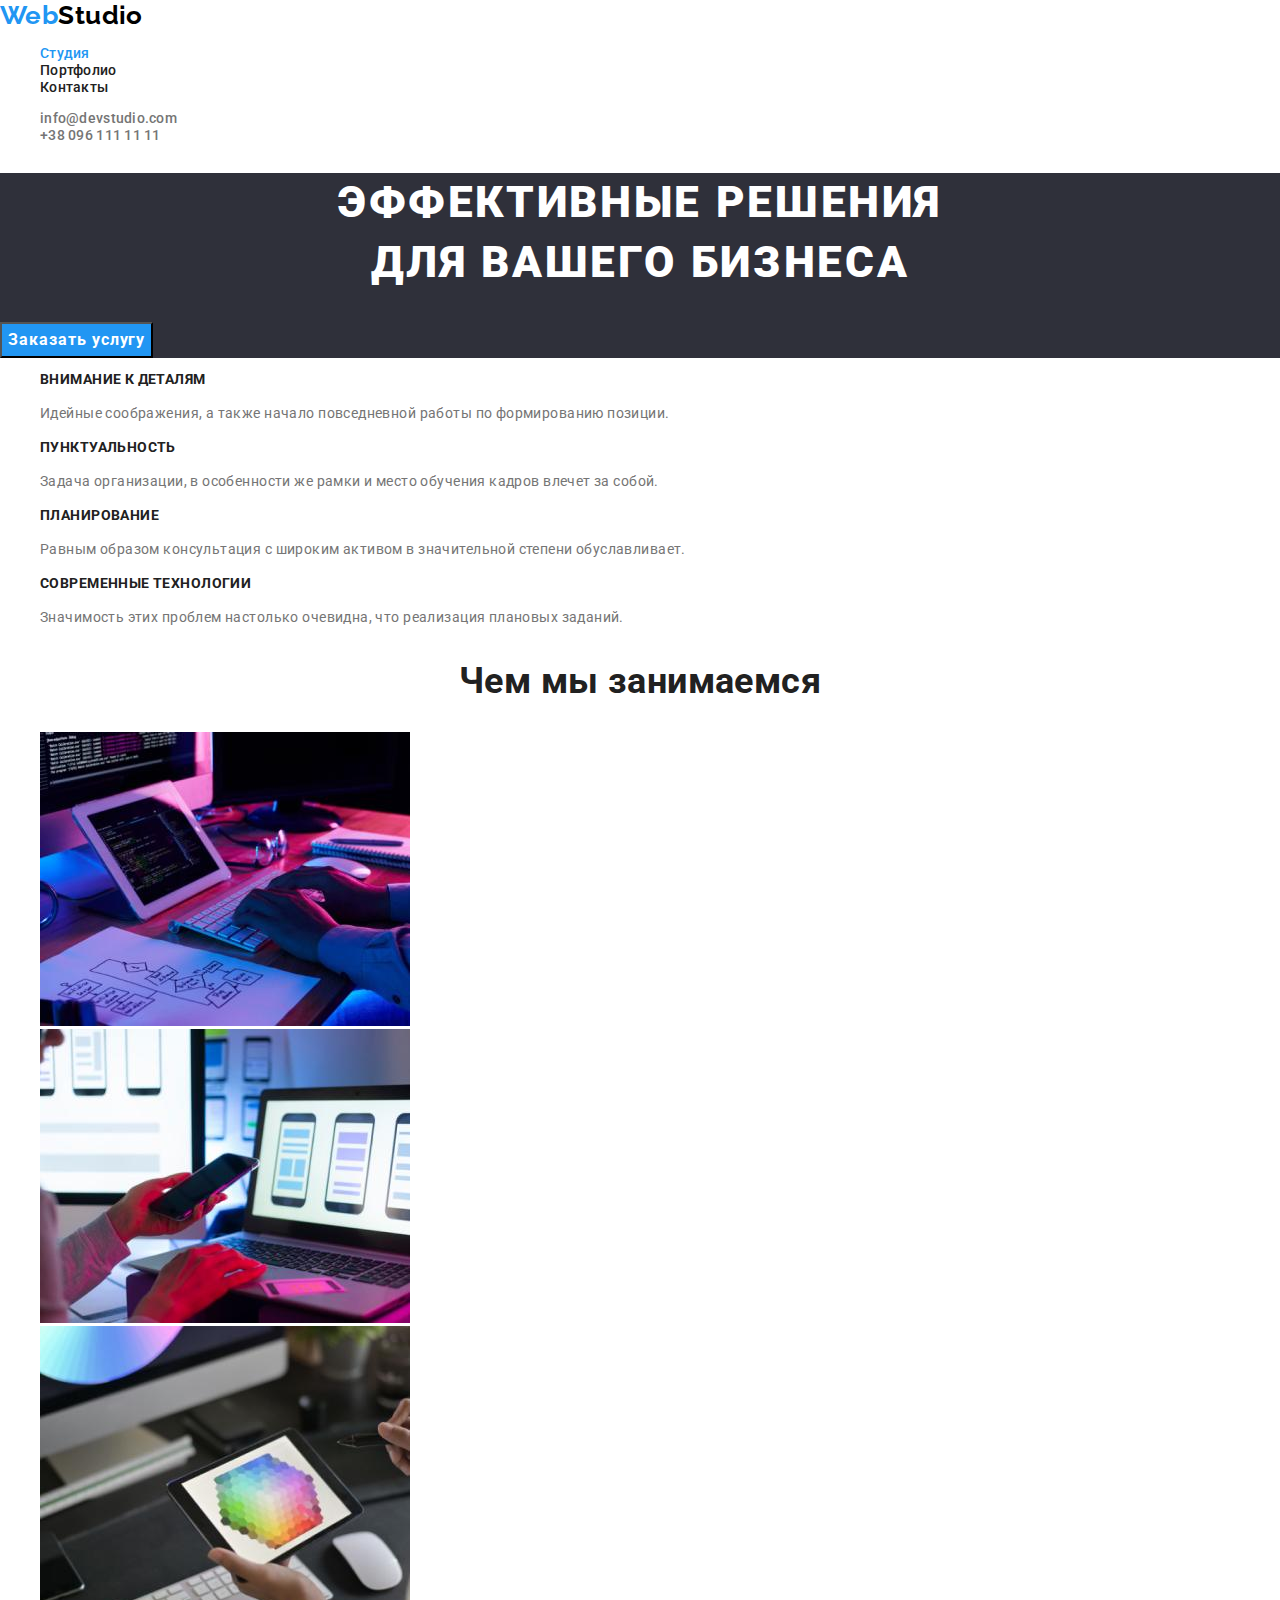
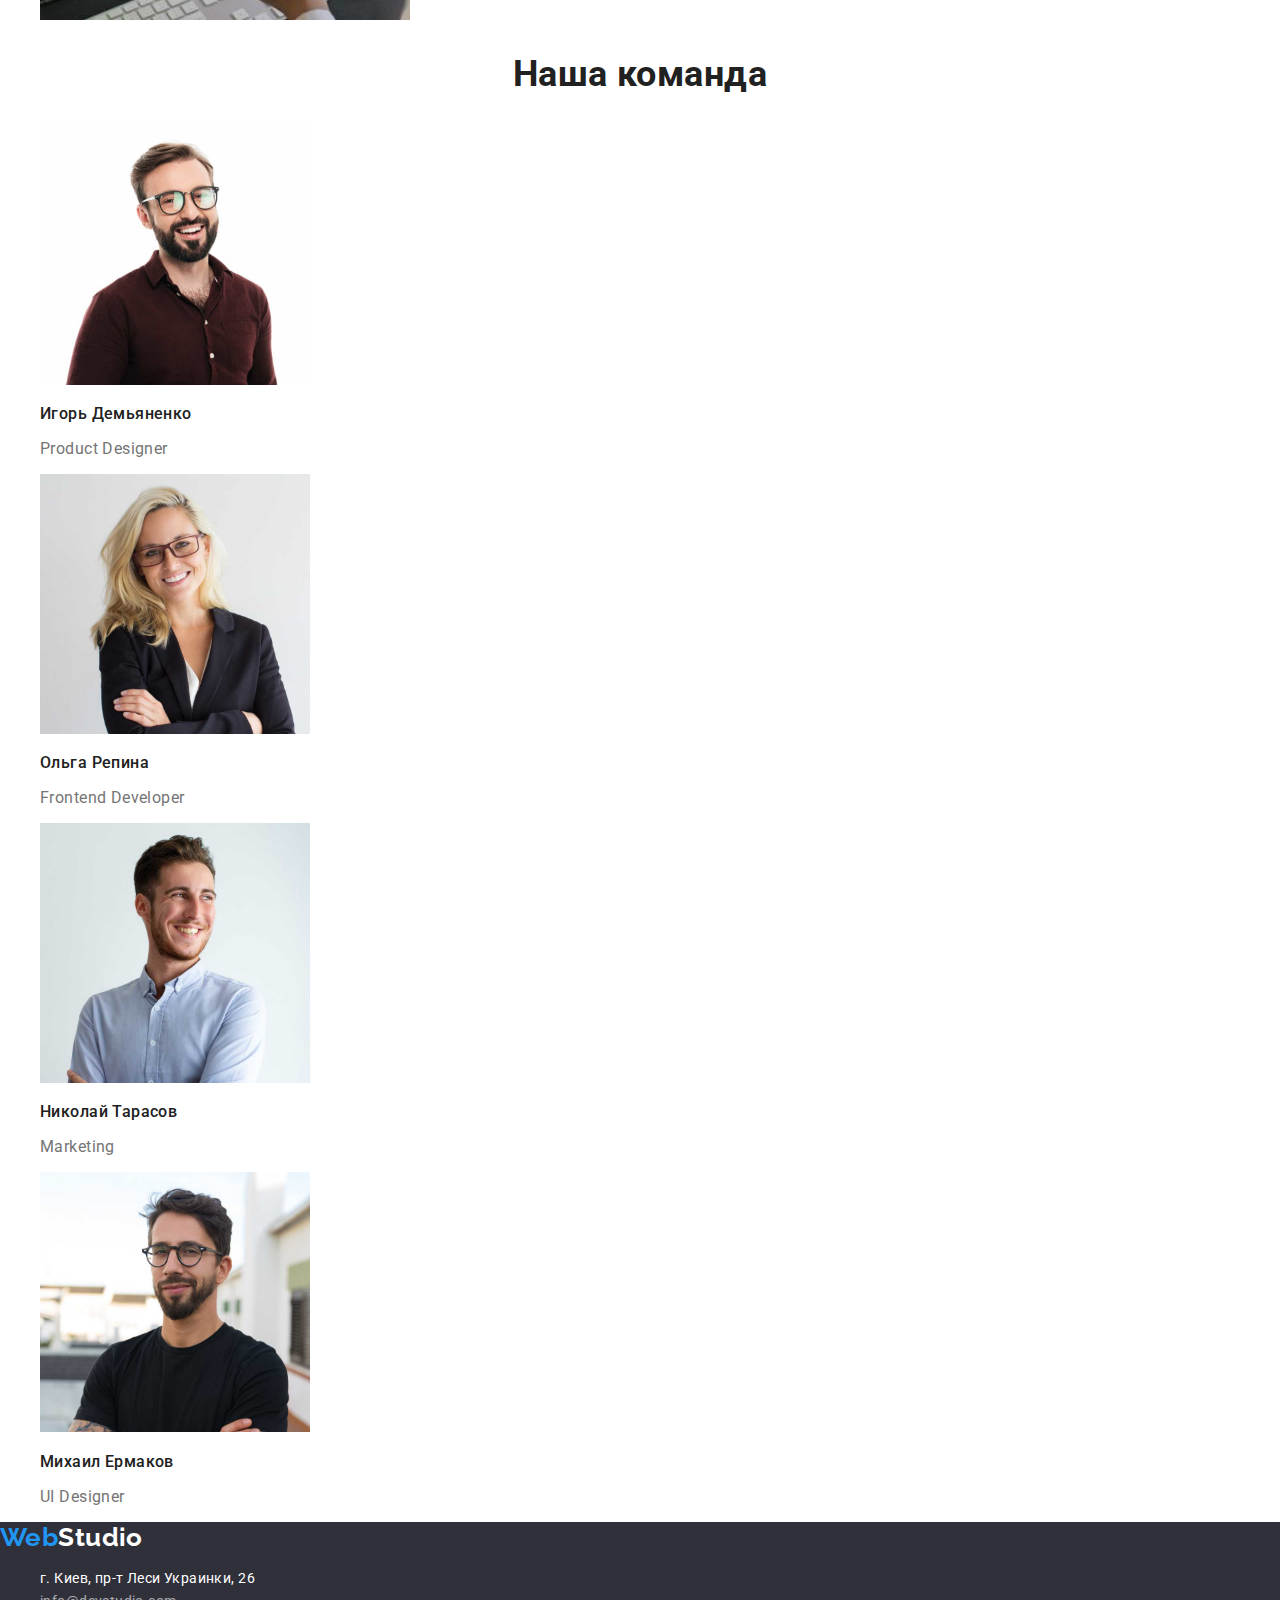
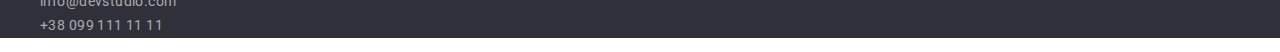
==== index.html @ 30c83289 "Подключен нормалайз и скопированы файлы с дз2" ====
<!DOCTYPE html>
<html lang="ru">
	<head>
		<meta charset="UTF-8" />
		<meta http-equiv="X-UA-Compatible" content="IE=edge" />
		<meta name="viewport" content="width=, initial-scale=1.0" />
		<title>Document</title>
		<link rel="preconnect" href="https://fonts.googleapis.com" />
		<link rel="preconnect" href="https://fonts.gstatic.com" crossorigin />
		<link
			href="https://fonts.googleapis.com/css2?family=Raleway:wght@700&family=Roboto:wght@400;500;700;900&display=swap"
			rel="stylesheet"
		/>
		<link
			rel="stylesheet"
			href="https://cdnjs.cloudflare.com/ajax/libs/modern-normalize/1.1.0/modern-normalize.min.css"
		/>
		<link rel="stylesheet" href="./css/styles.css" />
	</head>
	<body>
		<header class="header">
			<!-- prettier-ignore -->
			<a href="./index.html" class="logo">Web<span class="logo-black">Studio</span></a>
			<nav>
				<ul class="nav list">
					<li><a href="./index.html" class="link current">Студия</a></li>
					<li><a href="./portfolio.html" class="link">Портфолио</a></li>
					<li><a href="" class="link">Контакты</a></li>
				</ul>
			</nav>
			<ul class="auth list">
				<li><a href="mailto:info@devstudio.com" class="link">info@devstudio.com</a></li>
				<li><a href="tel:+380961111111" class="link">+38 096 111 11 11</a></li>
			</ul>
		</header>
		<main>
			<section class="hero">
				<h1 class="title">
					Эффективные решения
					<br />
					для вашего бизнеса
				</h1>
				<button type="button" class="hero-button">Заказать услугу</button>
			</section>
			<section class="features-page">
				<h2 class="title visually-hidden">Особенности</h2>
				<!-- заголовок спрятать через css -->
				<ul class="list features">
					<li>
						<h3 class="title">Внимание к деталям</h3>
						<p class="features-text">
							Идейные соображения, а также начало повседневной работы по формированию позиции.
						</p>
					</li>
					<li>
						<h3 class="title">Пунктуальность</h3>
						<p class="features-text">
							Задача организации, в особенности же рамки и место обучения кадров влечет за собой.
						</p>
					</li>
					<li>
						<h3 class="title">Планирование</h3>
						<p class="features-text">
							Равным образом консультация с широким активом в значительной степени обуславливает.
						</p>
					</li>
					<li>
						<h3 class="title">Современные технологии</h3>
						<p class="features-text">Значимость этих проблем настолько очевидна, что реализация плановых заданий.</p>
					</li>
				</ul>
			</section>
			<section class="work">
				<h2 class="title">Чем мы занимаемся</h2>
				<ul class="list">
					<li>
						<a href=""><img src="./images/box-1.jpg" alt="Фото где пишут код" width="370" height="294" /></a>
					</li>
					<li>
						<a href="">
							<img src="./images/box-2.jpg" alt="фото с созданием моб приложения" width="370" height="294" />
						</a>
					</li>
					<li>
						<a href=""><img src="./images/box-3.jpg" alt="фото с созданием дизайна" width="370" height="294" /></a>
					</li>
				</ul>
			</section>
			<section class="team">
				<h2 class="title">Наша команда</h2>
				<ul class="list">
					<li>
						<img src="./images/igor-dem.jpg" alt="фото Игорь Демьяненко" width="270" height="260" />
						<h3 class="title name">Игорь Демьяненко</h3>
						<p lang="en" class="profession">Product Designer</p>
					</li>
					<li>
						<img src="./images/olga-rep.jpg" alt="фото Ольга Репина" width="270" height="260" />
						<h3 class="title name">Ольга Репина</h3>
						<p lang="en" class="profession">Frontend Developer</p>
					</li>
					<li>
						<img src="./images/nikolay-tarasov.jpg" alt="фото Николай Тарасов" width="270" height="260" />
						<h3 class="title name">Николай Тарасов</h3>
						<p lang="en" class="profession">Marketing</p>
					</li>
					<li>
						<img src="./images/mikhail-ermakov.jpg" alt="фото Михаил Ермаков" width="270" height="260" />
						<h3 class="title name">Михаил Ермаков</h3>
						<p lang="en" class="profession">UI Designer</p>
					</li>
				</ul>
			</section>
		</main>
		<footer class="footer">
			<!-- prettier-ignore -->
			<a href="./index.html" class="logo">Web<span class="logo-white">Studio</span></a>
			<address>
				<ul class="list">
					<li><a href="https://goo.gl/maps/J37NzG6z3w71KRSu6" class="address">г. Киев, пр-т Леси Украинки, 26</a></li>
					<li><a href="mailto:info@example.com" class="link link-address">info@devstudio.com</a></li>
					<li><a href="tel:+380991111111" class="link link-address">+38 099 111 11 11</a></li>
				</ul>
			</address>
		</footer>
	</body>
</html>
---- css/styles.css ----
:root {
	--primary-text-color: #757575;
	--title-text-color: #212121;
	--accent-color: #2196f3;
	--second-text-color: #ffffff;
}

body {
	color: var(--primary-text-color);
	font-family: "Roboto", sans-serif;
	font-weight: 400;
	font-size: 14px;
	letter-spacing: 0.03em;
}

/* скрытые заголовки */
.visually-hidden {
	position: absolute;
	width: 1px;
	height: 1px;
	margin: -1px;
	border: 0;
	padding: 0;
	white-space: nowrap;
	clip-path: inset(100%);
	clip: rect(0 0 0 0);
	overflow: hidden;
}

/* заголовки */
.title {
	color: var(--title-text-color);
}
/* ссылки */
.link {
	text-decoration: none;
}
/* списки */
.list {
	list-style: none;
}

/* --------------------header--------------------- */
.logo {
	color: var(--accent-color);
	text-decoration: none;
	font-family: "Raleway", sans-serif;
	font-weight: 700;
	font-size: 26px;
	line-height: 1.19;
}
.logo-black {
	color: #000000;
}
.nav .link,
.auth .link {
	font-weight: 500;
	line-height: 1.14;
	letter-spacing: 0.02em;
}
.nav .link {
	color: var(--title-text-color);
}
.nav .link.current {
	color: var(--accent-color);
}
.auth .link {
	color: currentColor;
}
.link:hover,
.link:focus {
	color: var(--accent-color);
}

/* ----------------------Hero--------------------- */
.hero {
	background-color: #2f303a;
}
/* ПОСТАВИЛ ДЛЯ ВИДИМОСТИ ТЕКСТА */

.hero .title {
	color: var(--second-text-color);
	text-transform: uppercase;
	font-weight: 900;
	font-size: 44px;
	line-height: 1.36;
	text-align: center;
	letter-spacing: 0.06em;
}
/* button */

.hero-button {
	color: var(--second-text-color);
	background-color: var(--accent-color);
	cursor: pointer;
	font-family: inherit;
	font-weight: 700;
	font-size: 16px;
	line-height: 1.88;
	letter-spacing: 0.06em;
}
.hero-button:hover,
.hero-button:focus {
	background-color: #188ce8;
}

/* --------------------особенности------------------ */
.features .title {
	font-size: 14px;
	line-height: 1.14;
	text-transform: uppercase;
}
.features-text {
	font-size: 14px;
	line-height: 1.71;
}

/* --------------Чем мы занимаемся------------- */
.work > .title,
.team > .title {
	font-size: 36px;
	line-height: 1.17;
	text-align: center;
}
/* --------НАША КОМАНДА-------- */
/* .team {
	background-color: #f5f4fa;
} */
.name {
	font-weight: 500;
	font-size: 16px;
	line-height: 1.19;
}
.profession {
	font-size: 16px;
	line-height: 1.19;
}

/* ----------------------footer-------------------- */
.footer {
	background-color: #2f303a;
}
/* ПОСТАВИЛ ДЛЯ ВИДИМОСТИ ТЕКСТА */
.logo-white {
	color: var(--second-text-color);
}
.address {
	color: var(--second-text-color);
	font-style: normal;
	text-decoration: none;
	font-size: 14px;
	line-height: 1.71;
}
.link-address {
	color: rgba(255, 255, 255, 0.6);
	font-style: normal;
	font-size: 14px;
	line-height: 1.71;
}

/* -----------------PORTFOLIO---------------*/
.button {
	background-color: #f5f4fa;
	color: var(--title-text-color);
	cursor: pointer;
	font-family: inherit;
	font-weight: 500;
	font-size: 16px;
	line-height: 1.62;
	text-align: center;
	letter-spacing: 0.03em;
}
.button:hover,
.button:focus {
	background-color: var(--accent-color);
	color: var(--second-text-color);
}
.projects-title {
	font-size: 18px;
	line-height: 2;
	letter-spacing: 0.06em;
}
.projects-link {
	color: currentColor;
	text-decoration: none;
}
.projects-type {
	font-size: 16px;
	line-height: 1.88;
}
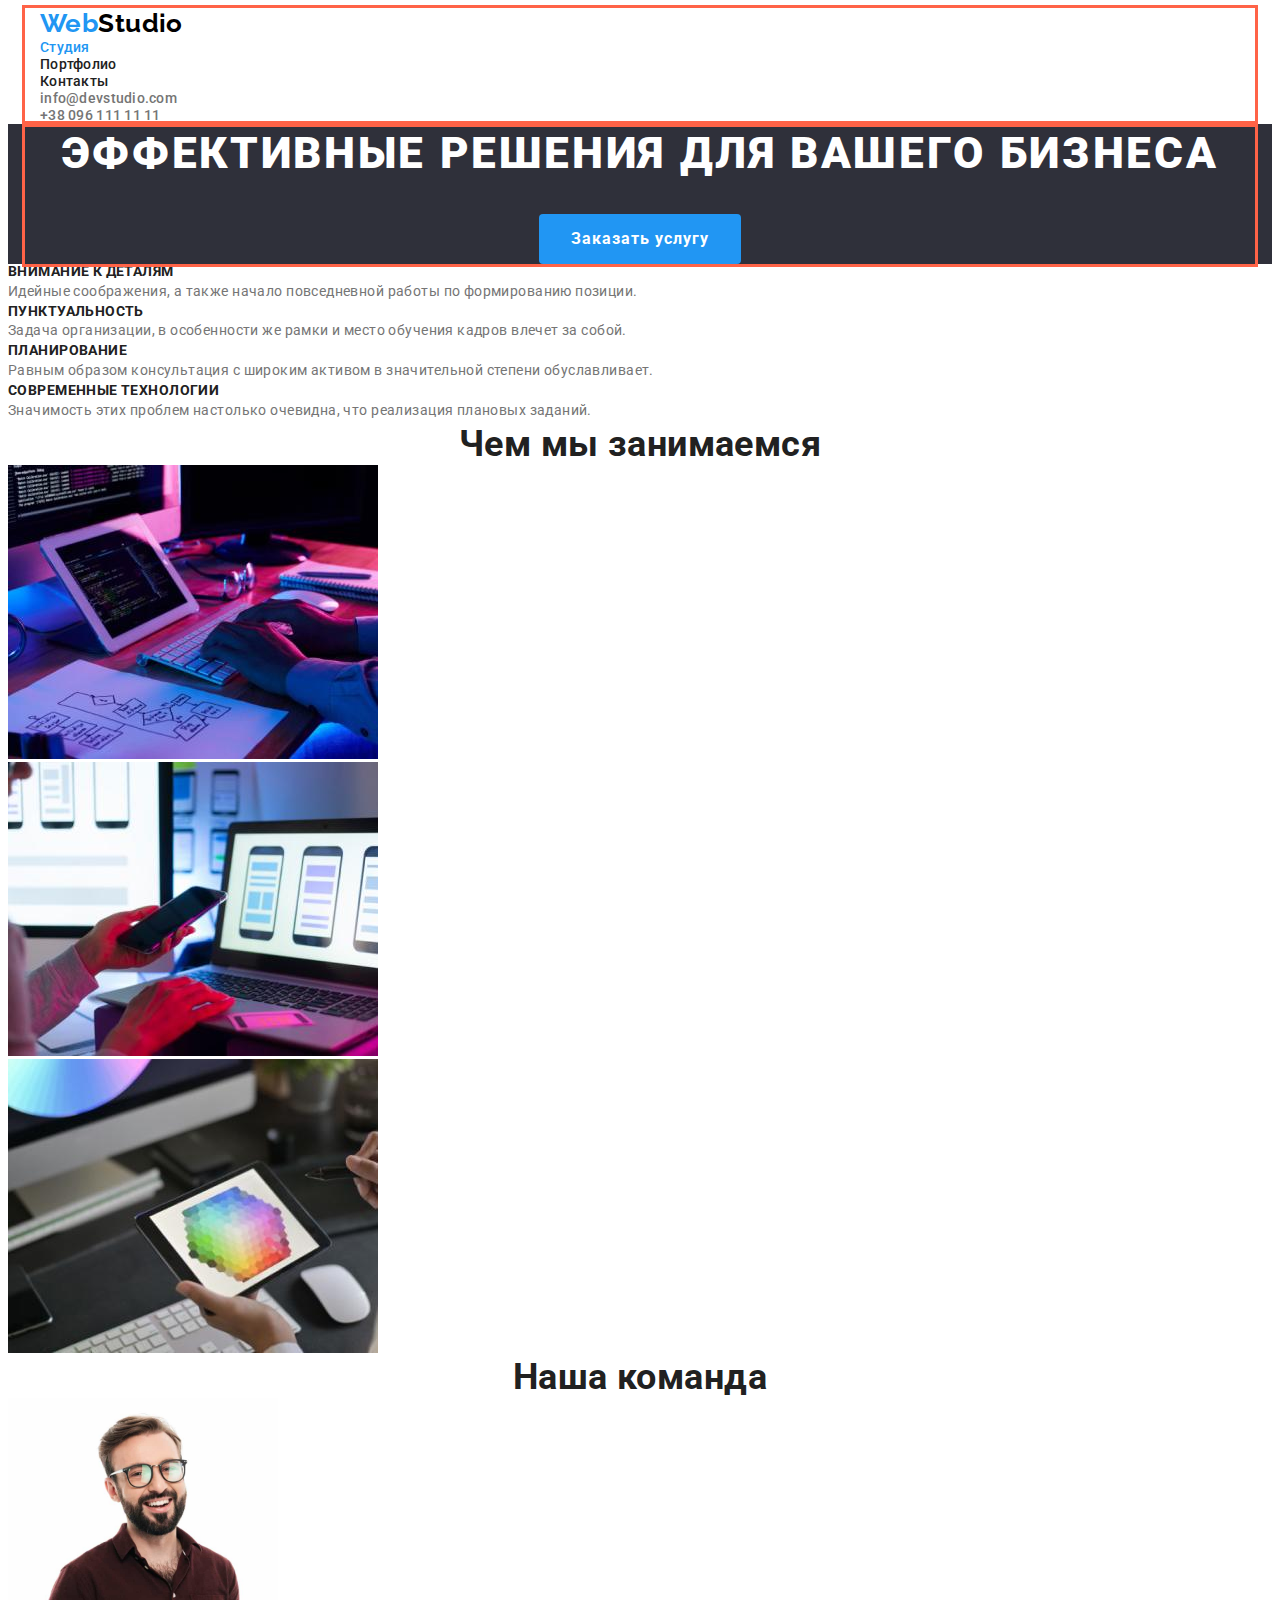
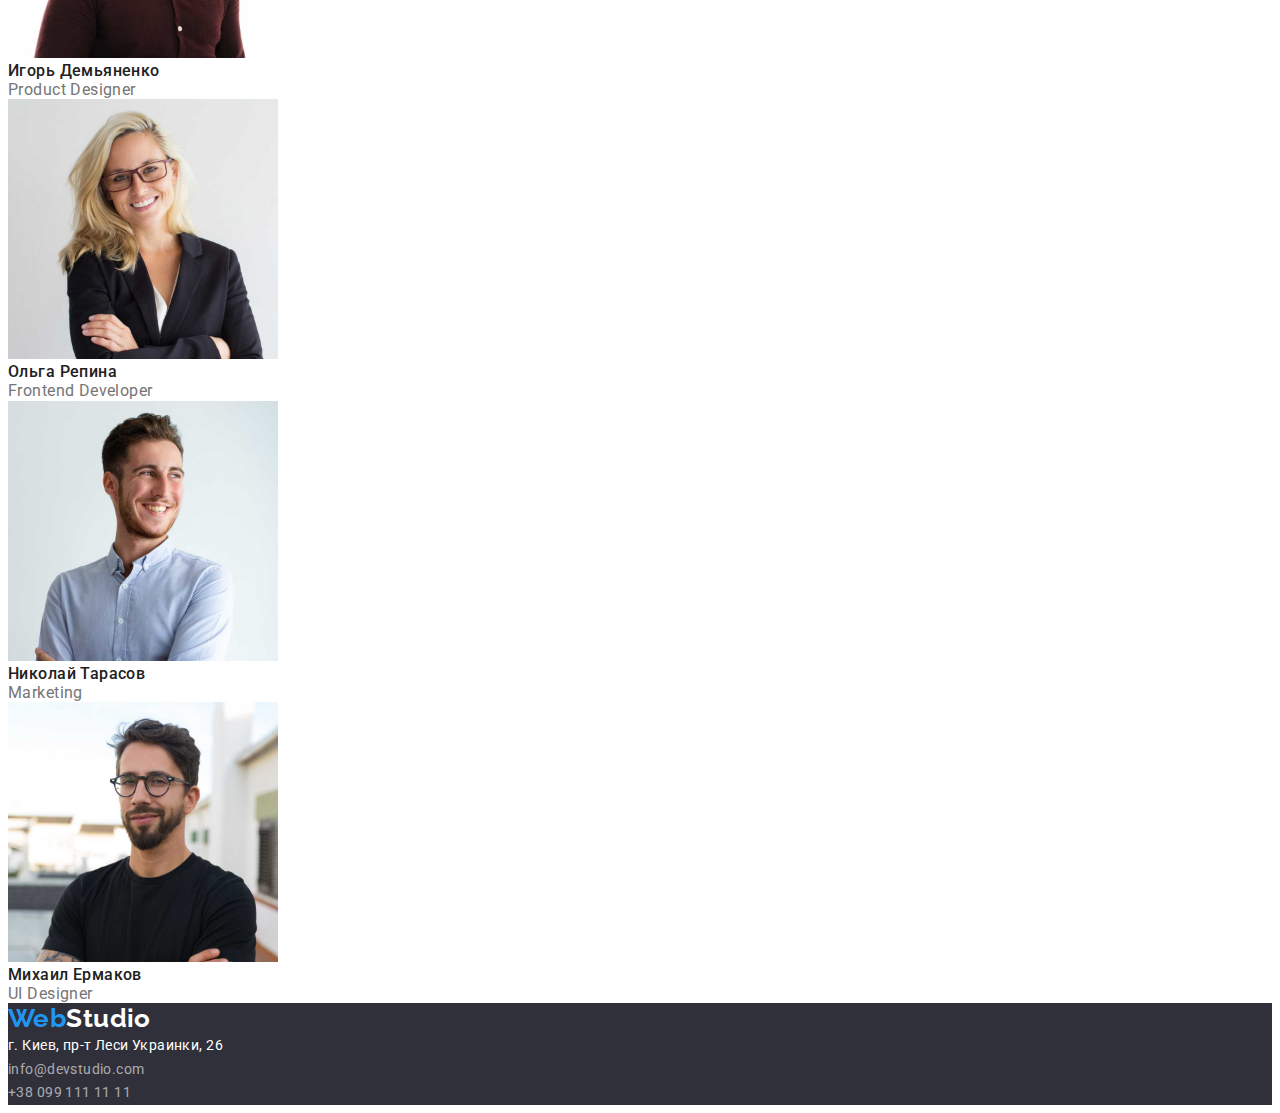
==== commit b78810c1: "Начало. Резет. Блок контейнер" ====
--- a/index.html
+++ b/index.html
@@ -14,33 +14,36 @@
 		<link
 			rel="stylesheet"
 			href="https://cdnjs.cloudflare.com/ajax/libs/modern-normalize/1.1.0/modern-normalize.min.css"
+			integrity="sha512-wpPYUAdjBVSE4KJnH1VR1HeZfpl1ub8YT/NKx4PuQ5NmX2tKuGu6U/JRp5y+Y8XG2tV+wKQpNHVUX03MfMFn9Q=="
+			crossorigin="anonymous"
+			referrerpolicy="no-referrer"
 		/>
 		<link rel="stylesheet" href="./css/styles.css" />
 	</head>
 	<body>
 		<header class="header">
-			<!-- prettier-ignore -->
-			<a href="./index.html" class="logo">Web<span class="logo-black">Studio</span></a>
-			<nav>
-				<ul class="nav list">
-					<li><a href="./index.html" class="link current">Студия</a></li>
-					<li><a href="./portfolio.html" class="link">Портфолио</a></li>
-					<li><a href="" class="link">Контакты</a></li>
+			<div class="container">
+				<!-- prettier-ignore -->
+				<a href="./index.html" class="logo">Web<span class="logo-black">Studio</span></a>
+				<nav>
+					<ul class="nav list">
+						<li><a href="./index.html" class="link current">Студия</a></li>
+						<li><a href="./portfolio.html" class="link">Портфолио</a></li>
+						<li><a href="" class="link">Контакты</a></li>
+					</ul>
+				</nav>
+				<ul class="auth list">
+					<li><a href="mailto:info@devstudio.com" class="link">info@devstudio.com</a></li>
+					<li><a href="tel:+380961111111" class="link">+38 096 111 11 11</a></li>
 				</ul>
-			</nav>
-			<ul class="auth list">
-				<li><a href="mailto:info@devstudio.com" class="link">info@devstudio.com</a></li>
-				<li><a href="tel:+380961111111" class="link">+38 096 111 11 11</a></li>
-			</ul>
+			</div>
 		</header>
 		<main>
 			<section class="hero">
-				<h1 class="title">
-					Эффективные решения
-					<br />
-					для вашего бизнеса
-				</h1>
-				<button type="button" class="hero-button">Заказать услугу</button>
+				<div class="container">
+					<h1 class="title">Эффективные решения для вашего бизнеса</h1>
+					<button type="button" class="hero-button">Заказать услугу</button>
+				</div>
 			</section>
 			<section class="features-page">
 				<h2 class="title visually-hidden">Особенности</h2>
--- a/css/styles.css
+++ b/css/styles.css
@@ -11,6 +11,29 @@
 	font-weight: 400;
 	font-size: 14px;
 	letter-spacing: 0.03em;
+}
+
+p,
+h1,
+h2,
+h3,
+h4,
+h5,
+h6 {
+	margin: 0;
+}
+ul {
+	margin: 0;
+	padding-left: 0;
+}
+
+.container {
+	width: 100%;
+	max-width: 1200px;
+	margin: 0 auto;
+	padding-left: 15px;
+	padding-right: 15px;
+	outline: tomato solid;
 }
 
 /* скрытые заголовки */
@@ -75,6 +98,7 @@
 /* ----------------------Hero--------------------- */
 .hero {
 	background-color: #2f303a;
+	text-align: center;
 }
 /* ПОСТАВИЛ ДЛЯ ВИДИМОСТИ ТЕКСТА */
 
@@ -84,8 +108,10 @@
 	font-weight: 900;
 	font-size: 44px;
 	line-height: 1.36;
-	text-align: center;
 	letter-spacing: 0.06em;
+	/* margin-top: 0; */
+	margin-bottom: 30px;
+	/* max-width: 696px; */
 }
 /* button */
 
@@ -98,6 +124,10 @@
 	font-size: 16px;
 	line-height: 1.88;
 	letter-spacing: 0.06em;
+	border-radius: 4px;
+	padding: 10px 32px;
+	min-width: 200px;
+	border: none;
 }
 .hero-button:hover,
 .hero-button:focus {
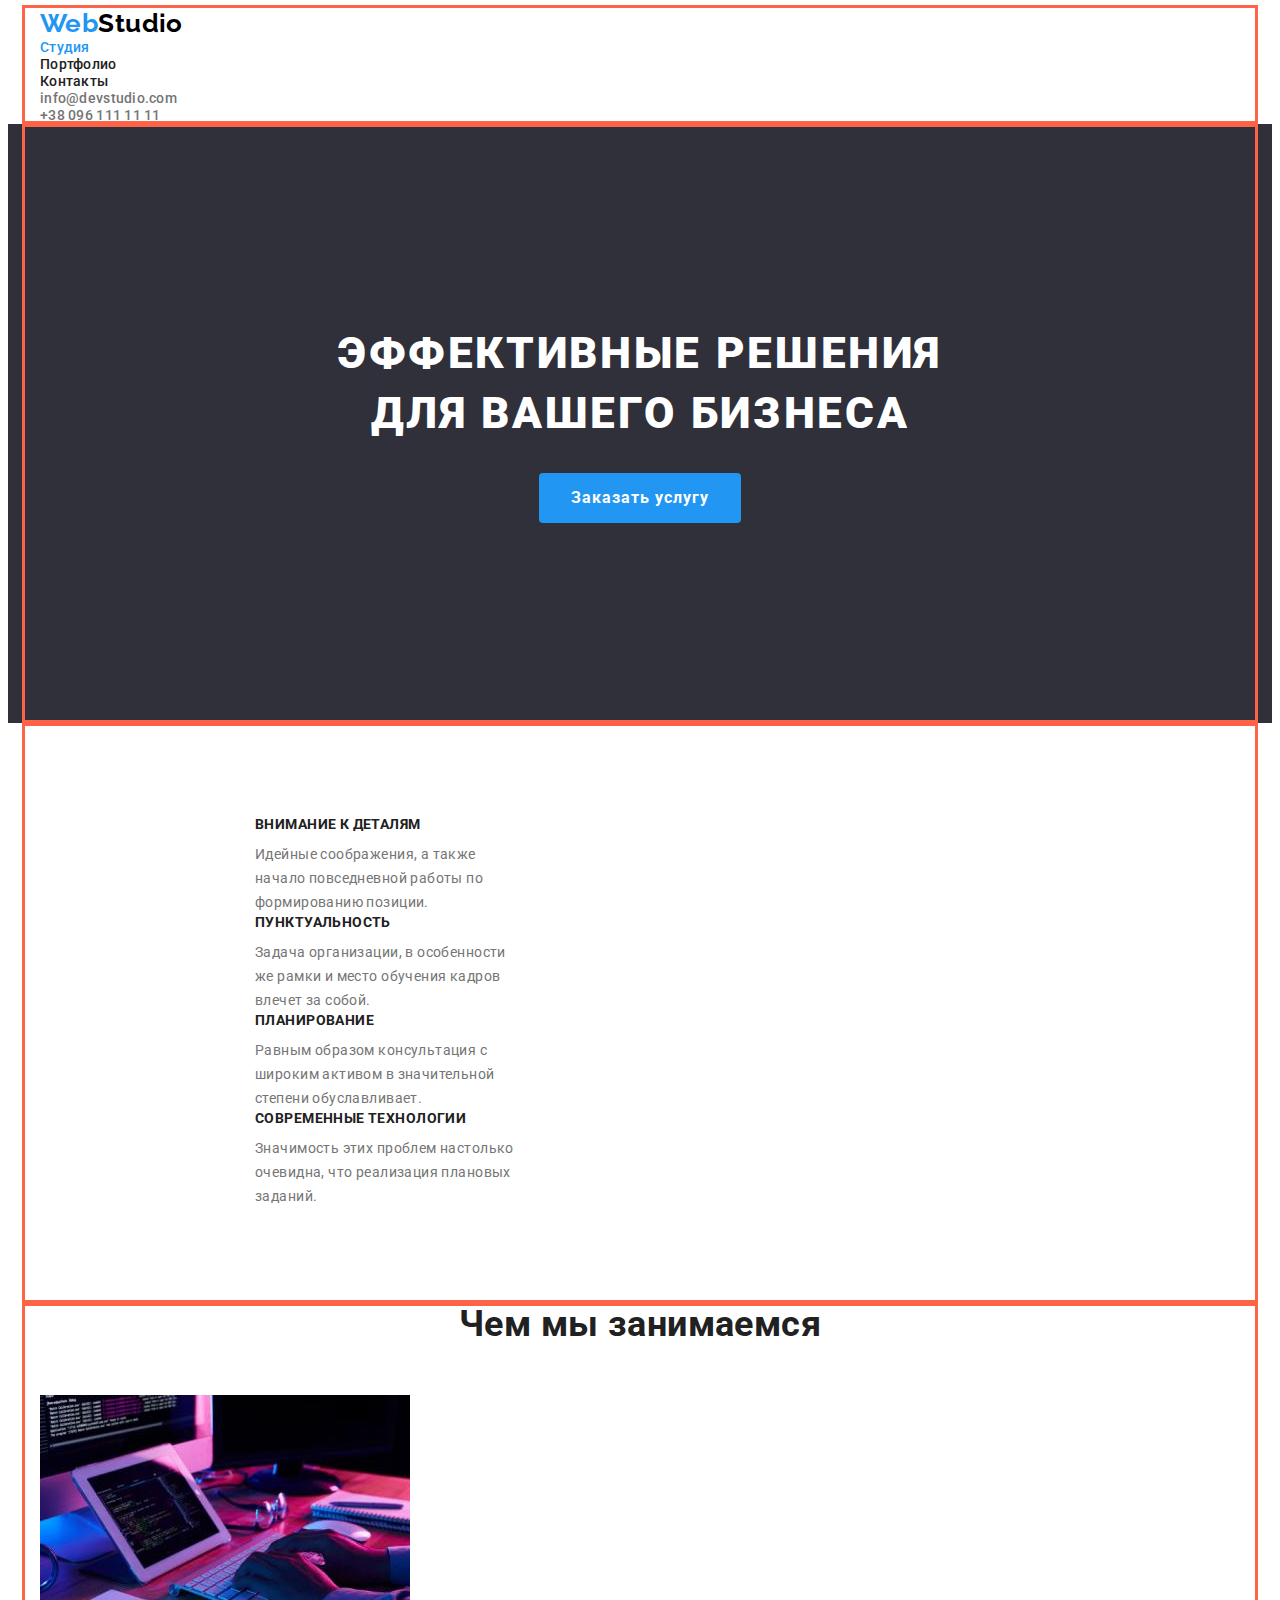
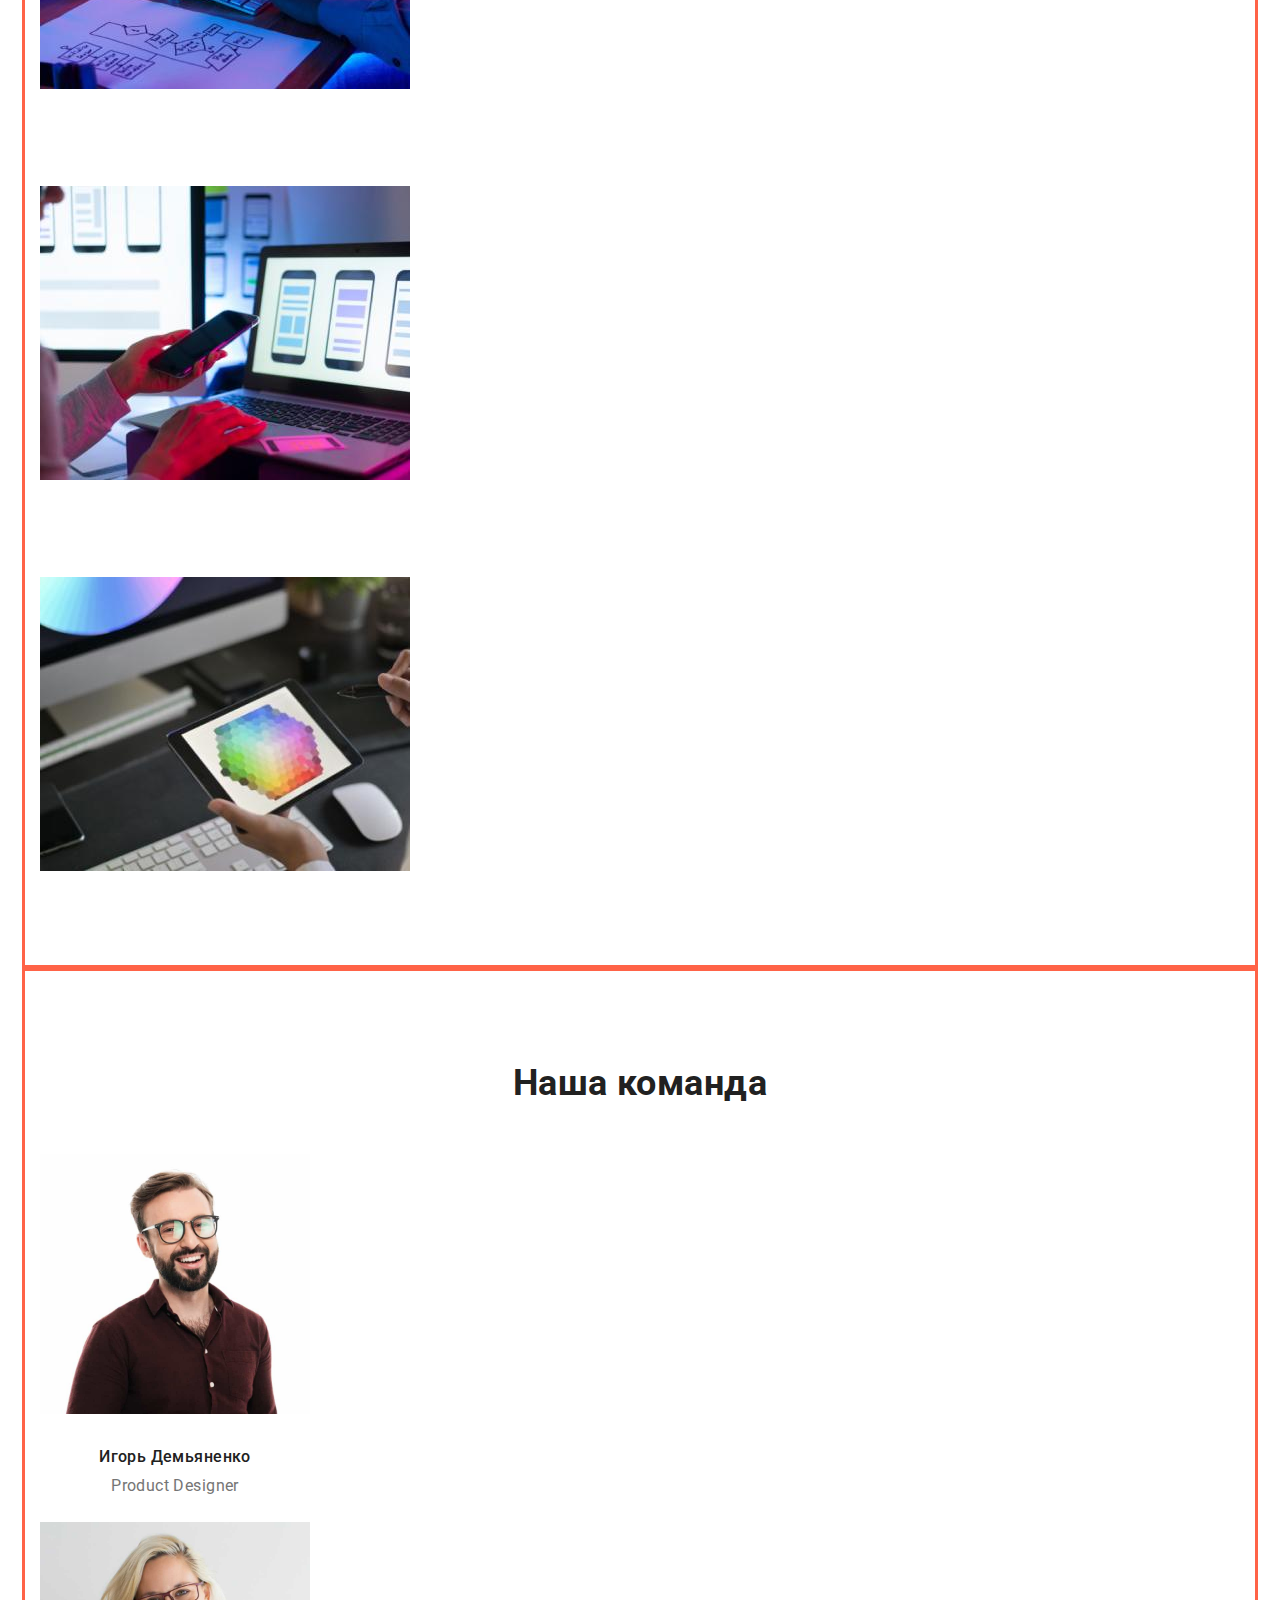
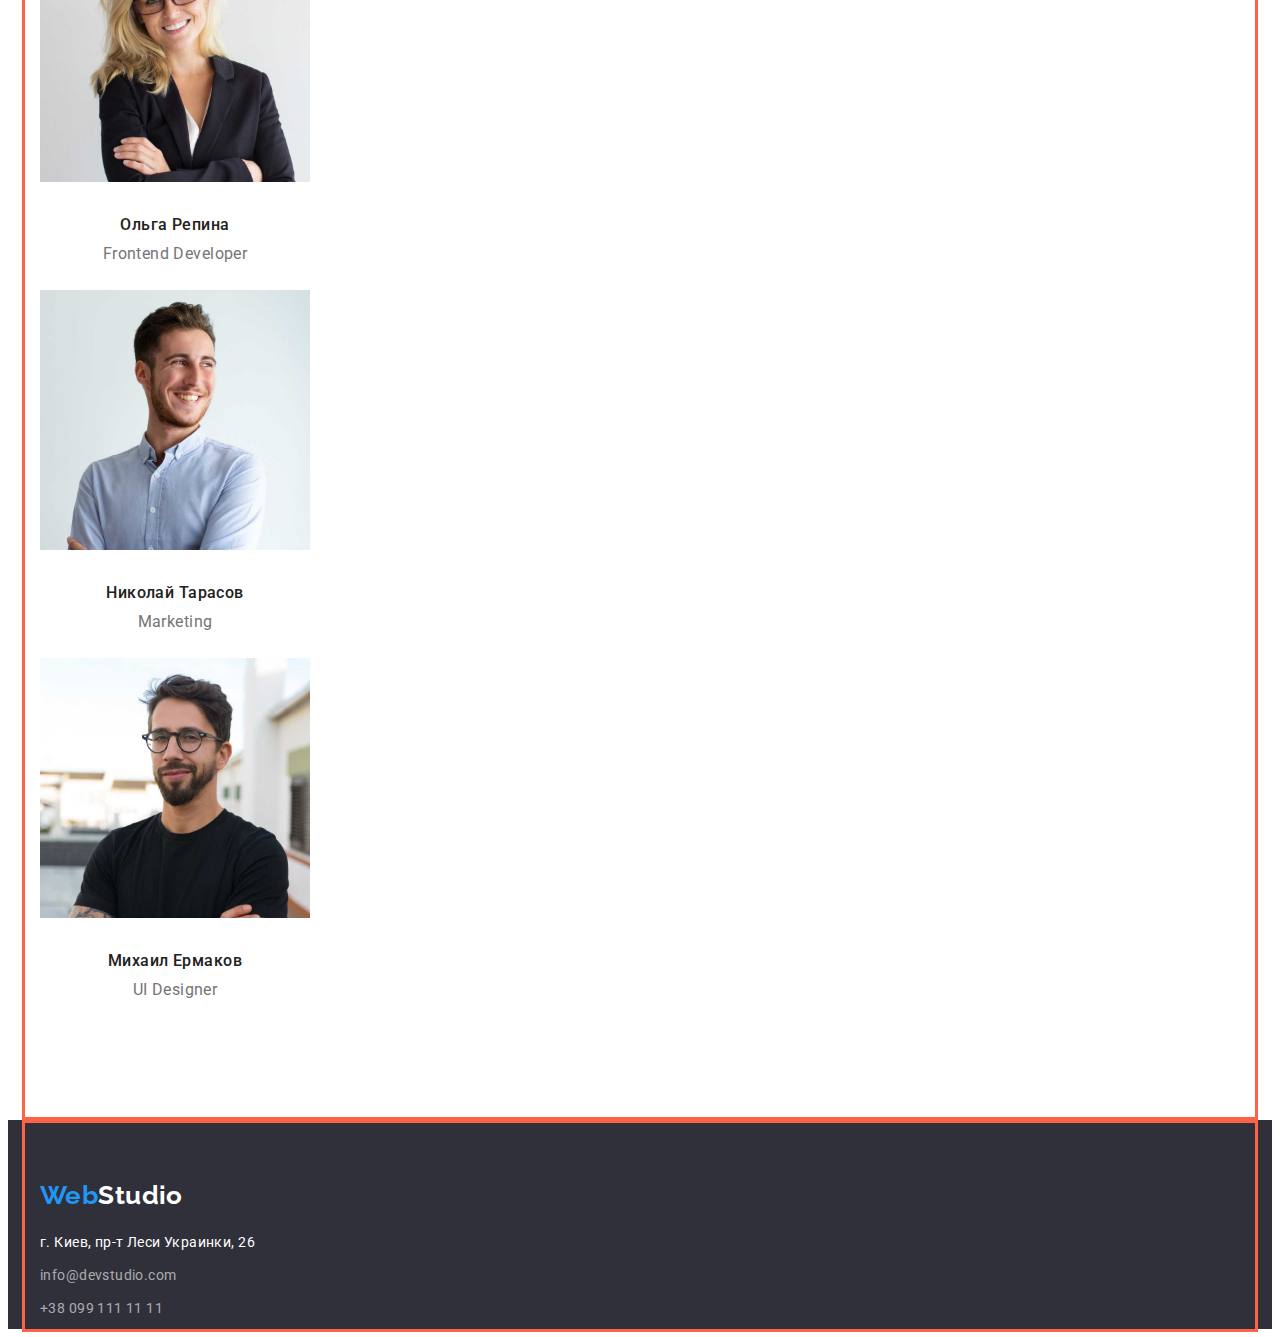
==== commit ef9f0ad8: "Жесть!!!" ====
--- a/index.html
+++ b/index.html
@@ -40,7 +40,7 @@
 		</header>
 		<main>
 			<section class="hero">
-				<div class="container">
+				<div class="container hero-container">
 					<h1 class="title">Эффективные решения для вашего бизнеса</h1>
 					<button type="button" class="hero-button">Заказать услугу</button>
 				</div>
@@ -48,83 +48,134 @@
 			<section class="features-page">
 				<h2 class="title visually-hidden">Особенности</h2>
 				<!-- заголовок спрятать через css -->
-				<ul class="list features">
-					<li>
-						<h3 class="title">Внимание к деталям</h3>
-						<p class="features-text">
-							Идейные соображения, а также начало повседневной работы по формированию позиции.
-						</p>
-					</li>
-					<li>
-						<h3 class="title">Пунктуальность</h3>
-						<p class="features-text">
-							Задача организации, в особенности же рамки и место обучения кадров влечет за собой.
-						</p>
-					</li>
-					<li>
-						<h3 class="title">Планирование</h3>
-						<p class="features-text">
-							Равным образом консультация с широким активом в значительной степени обуславливает.
-						</p>
-					</li>
-					<li>
-						<h3 class="title">Современные технологии</h3>
-						<p class="features-text">Значимость этих проблем настолько очевидна, что реализация плановых заданий.</p>
-					</li>
-				</ul>
+				<div class="container">
+					<ul class="list features">
+						<li class="features-container">
+							<h3 class="title">Внимание к деталям</h3>
+							<p class="features-text">
+								Идейные соображения, а также начало повседневной работы по формированию позиции.
+							</p>
+						</li>
+
+						<li class="features-container">
+							<h3 class="title">Пунктуальность</h3>
+							<p class="features-text">
+								Задача организации, в особенности же рамки и место обучения кадров влечет за собой.
+							</p>
+						</li>
+						<li class="features-container">
+							<h3 class="title">Планирование</h3>
+							<p class="features-text">
+								Равным образом консультация с широким активом в значительной степени обуславливает.
+							</p>
+						</li>
+						<li class="features-container">
+							<h3 class="title">Современные технологии</h3>
+							<p class="features-text">Значимость этих проблем настолько очевидна, что реализация плановых заданий.</p>
+						</li>
+					</ul>
+				</div>
 			</section>
 			<section class="work">
-				<h2 class="title">Чем мы занимаемся</h2>
-				<ul class="list">
-					<li>
-						<a href=""><img src="./images/box-1.jpg" alt="Фото где пишут код" width="370" height="294" /></a>
-					</li>
-					<li>
-						<a href="">
-							<img src="./images/box-2.jpg" alt="фото с созданием моб приложения" width="370" height="294" />
-						</a>
-					</li>
-					<li>
-						<a href=""><img src="./images/box-3.jpg" alt="фото с созданием дизайна" width="370" height="294" /></a>
-					</li>
-				</ul>
+				<div class="container">
+					<h2 class="title">Чем мы занимаемся</h2>
+					<ul class="list">
+						<li>
+							<a href="">
+								<img src="./images/box-1.jpg" alt="Фото где пишут код" class="img-work" width="370" height="294" />
+							</a>
+						</li>
+						<li>
+							<a href="">
+								<img
+									src="./images/box-2.jpg"
+									alt="фото с созданием моб приложения"
+									class="img-work"
+									width="370"
+									height="294"
+								/>
+							</a>
+						</li>
+						<li>
+							<a href="">
+								<img
+									src="./images/box-3.jpg"
+									alt="фото с созданием дизайна"
+									class="img-work"
+									width="370"
+									height="294"
+								/>
+							</a>
+						</li>
+					</ul>
+				</div>
 			</section>
 			<section class="team">
-				<h2 class="title">Наша команда</h2>
-				<ul class="list">
-					<li>
-						<img src="./images/igor-dem.jpg" alt="фото Игорь Демьяненко" width="270" height="260" />
-						<h3 class="title name">Игорь Демьяненко</h3>
-						<p lang="en" class="profession">Product Designer</p>
-					</li>
-					<li>
-						<img src="./images/olga-rep.jpg" alt="фото Ольга Репина" width="270" height="260" />
-						<h3 class="title name">Ольга Репина</h3>
-						<p lang="en" class="profession">Frontend Developer</p>
-					</li>
-					<li>
-						<img src="./images/nikolay-tarasov.jpg" alt="фото Николай Тарасов" width="270" height="260" />
-						<h3 class="title name">Николай Тарасов</h3>
-						<p lang="en" class="profession">Marketing</p>
-					</li>
-					<li>
-						<img src="./images/mikhail-ermakov.jpg" alt="фото Михаил Ермаков" width="270" height="260" />
-						<h3 class="title name">Михаил Ермаков</h3>
-						<p lang="en" class="profession">UI Designer</p>
-					</li>
-				</ul>
+				<div class="container">
+					<h2 class="title team-title">Наша команда</h2>
+					<ul class="list team-list">
+						<div class="team-container">
+							<li>
+								<img
+									src="./images/igor-dem.jpg"
+									alt="фото Игорь Демьяненко"
+									class="img-team"
+									width="270"
+									height="260"
+								/>
+								<h3 class="title name">Игорь Демьяненко</h3>
+								<p lang="en" class="profession">Product Designer</p>
+							</li>
+						</div>
+						<div class="team-container">
+							<li>
+								<img src="./images/olga-rep.jpg" alt="фото Ольга Репина" class="img-team" width="270" height="260" />
+								<h3 class="title name">Ольга Репина</h3>
+								<p lang="en" class="profession">Frontend Developer</p>
+							</li>
+						</div>
+						<div class="team-container">
+							<li>
+								<img
+									src="./images/nikolay-tarasov.jpg"
+									alt="фото Николай Тарасов"
+									class="img-team"
+									width="270"
+									height="260"
+								/>
+								<h3 class="title name">Николай Тарасов</h3>
+								<p lang="en" class="profession">Marketing</p>
+							</li>
+						</div>
+						<div class="team-container">
+							<li>
+								<img
+									src="./images/mikhail-ermakov.jpg"
+									alt="фото Михаил Ермаков"
+									class="img-team"
+									width="270"
+									height="260"
+								/>
+								<h3 class="title name">Михаил Ермаков</h3>
+								<p lang="en" class="profession">UI Designer</p>
+							</li>
+						</div>
+					</ul>
+				</div>
 			</section>
 		</main>
 		<footer class="footer">
-			<!-- prettier-ignore -->
-			<a href="./index.html" class="logo">Web<span class="logo-white">Studio</span></a>
-			<address>
-				<ul class="list">
-					<li><a href="https://goo.gl/maps/J37NzG6z3w71KRSu6" class="address">г. Киев, пр-т Леси Украинки, 26</a></li>
-					<li><a href="mailto:info@example.com" class="link link-address">info@devstudio.com</a></li>
-					<li><a href="tel:+380991111111" class="link link-address">+38 099 111 11 11</a></li>
-				</ul>
-			</address>
+			<div class="container">
+				<!-- prettier-ignore -->
+				<a href="./index.html" class="logo">Web<span class="logo-white">Studio</span></a>
+				<address>
+					<ul class="list">
+						<li><a href="https://goo.gl/maps/J37NzG6z3w71KRSu6" class="address">г. Киев, пр-т Леси Украинки, 26</a></li>
+						<li><a href="mailto:info@example.com" class="link link-address">info@devstudio.com</a></li>
+						<li><a href="tel:+380991111111" class="link link-address">+38 099 111 11 11</a></li>
+					</ul>
+				</address>
+			</div>
 		</footer>
 	</body>
 </html>
--- a/css/styles.css
+++ b/css/styles.css
@@ -63,6 +63,10 @@
 	list-style: none;
 }
 
+.features-container {
+	max-width: 270px;
+}
+
 /* --------------------header--------------------- */
 .logo {
 	color: var(--accent-color);
@@ -102,6 +106,11 @@
 }
 /* ПОСТАВИЛ ДЛЯ ВИДИМОСТИ ТЕКСТА */
 
+.hero-container {
+	padding-top: 200px;
+	padding-bottom: 200px;
+}
+
 .hero .title {
 	color: var(--second-text-color);
 	text-transform: uppercase;
@@ -109,9 +118,10 @@
 	font-size: 44px;
 	line-height: 1.36;
 	letter-spacing: 0.06em;
-	/* margin-top: 0; */
 	margin-bottom: 30px;
-	/* max-width: 696px; */
+	max-width: 696px;
+	margin-left: auto;
+	margin-right: auto;
 }
 /* button */
 
@@ -135,10 +145,14 @@
 }
 
 /* --------------------особенности------------------ */
+.features {
+	padding: 94px 215px;
+}
 .features .title {
 	font-size: 14px;
 	line-height: 1.14;
 	text-transform: uppercase;
+	margin-bottom: 10px;
 }
 .features-text {
 	font-size: 14px;
@@ -146,24 +160,47 @@
 }
 
 /* --------------Чем мы занимаемся------------- */
-.work > .title,
-.team > .title {
+.img-work {
+	margin-bottom: 94px;
+}
+.work .title {
 	font-size: 36px;
 	line-height: 1.17;
 	text-align: center;
+	margin-bottom: 50px;
 }
 /* --------НАША КОМАНДА-------- */
-/* .team {
-	background-color: #f5f4fa;
-} */
-.name {
+.team-title {
+	font-size: 36px;
+	line-height: 1.17;
+	text-align: center;
+	margin-bottom: 50px;
+	padding-top: 94px;
+}
+
+.team {
+	/* background-color: #f5f4fa; */
+	text-align: center;
+}
+.img-team {
+	margin-bottom: 30px;
+}
+.title.name {
 	font-weight: 500;
 	font-size: 16px;
 	line-height: 1.19;
+	margin-bottom: 10px;
 }
 .profession {
 	font-size: 16px;
 	line-height: 1.19;
+}
+.team-container {
+	width: 270px;
+	height: 368px;
+}
+.team-list {
+	padding-bottom: 94px;
 }
 
 /* ----------------------footer-------------------- */
@@ -172,23 +209,34 @@
 }
 /* ПОСТАВИЛ ДЛЯ ВИДИМОСТИ ТЕКСТА */
 .logo-white {
-	color: var(--second-text-color);
+	display: inline-block;
+	color: var(--second-text-color);
+	margin-bottom: 20px;
+	padding-top: 60px;
 }
 .address {
+	display: inline-block;
 	color: var(--second-text-color);
 	font-style: normal;
 	text-decoration: none;
 	font-size: 14px;
 	line-height: 1.71;
+	margin-bottom: 9px;
 }
 .link-address {
+	display: inline-block;
 	color: rgba(255, 255, 255, 0.6);
 	font-style: normal;
 	font-size: 14px;
 	line-height: 1.71;
+	margin-bottom: 9px;
 }
 
 /* -----------------PORTFOLIO---------------*/
+.filter {
+	padding-top: 94px;
+	padding-bottom: 50px;
+}
 .button {
 	background-color: #f5f4fa;
 	color: var(--title-text-color);
@@ -209,6 +257,7 @@
 	font-size: 18px;
 	line-height: 2;
 	letter-spacing: 0.06em;
+	/* margin-bottom: 4px; */
 }
 .projects-link {
 	color: currentColor;
@@ -218,3 +267,10 @@
 	font-size: 16px;
 	line-height: 1.88;
 }
+/* .filter-foto {
+	display: inline-block;
+	margin-bottom: 20px;
+} */
+.filter-text-container {
+	padding: 20px 24px;
+}
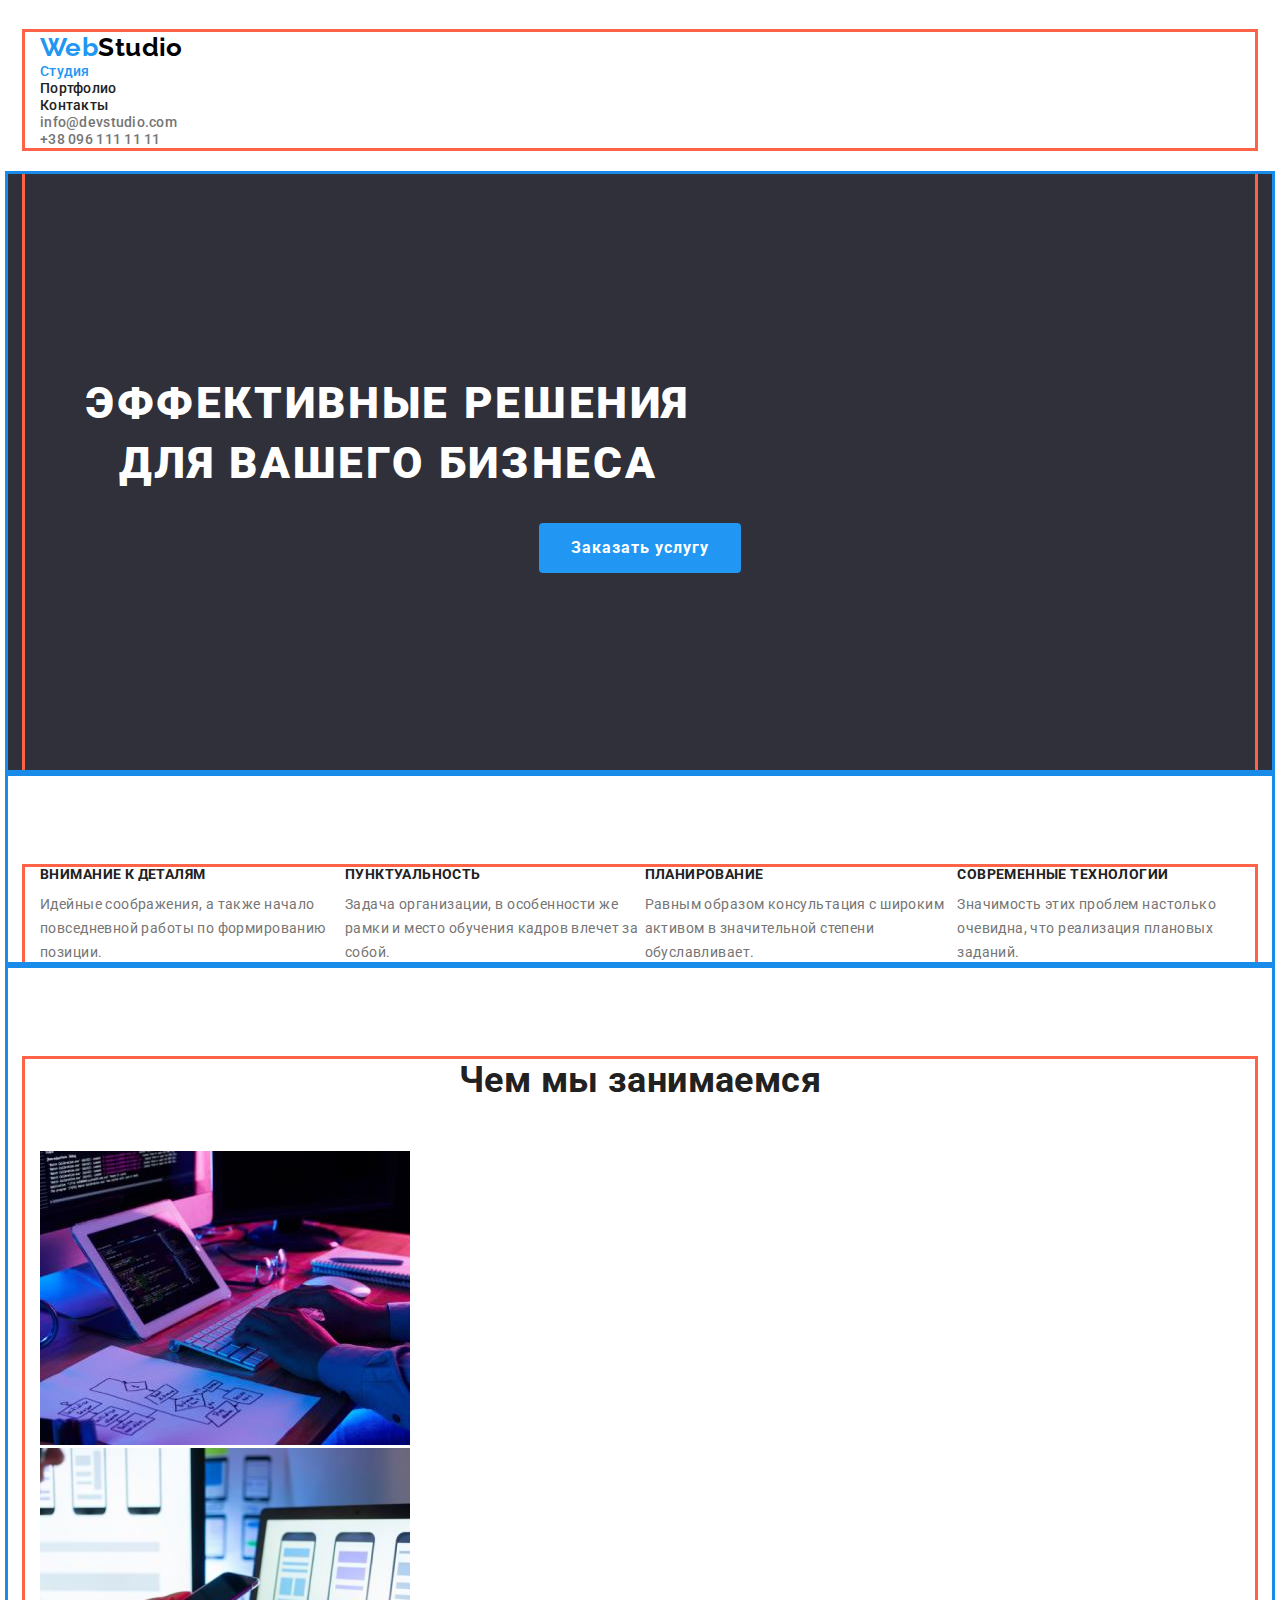
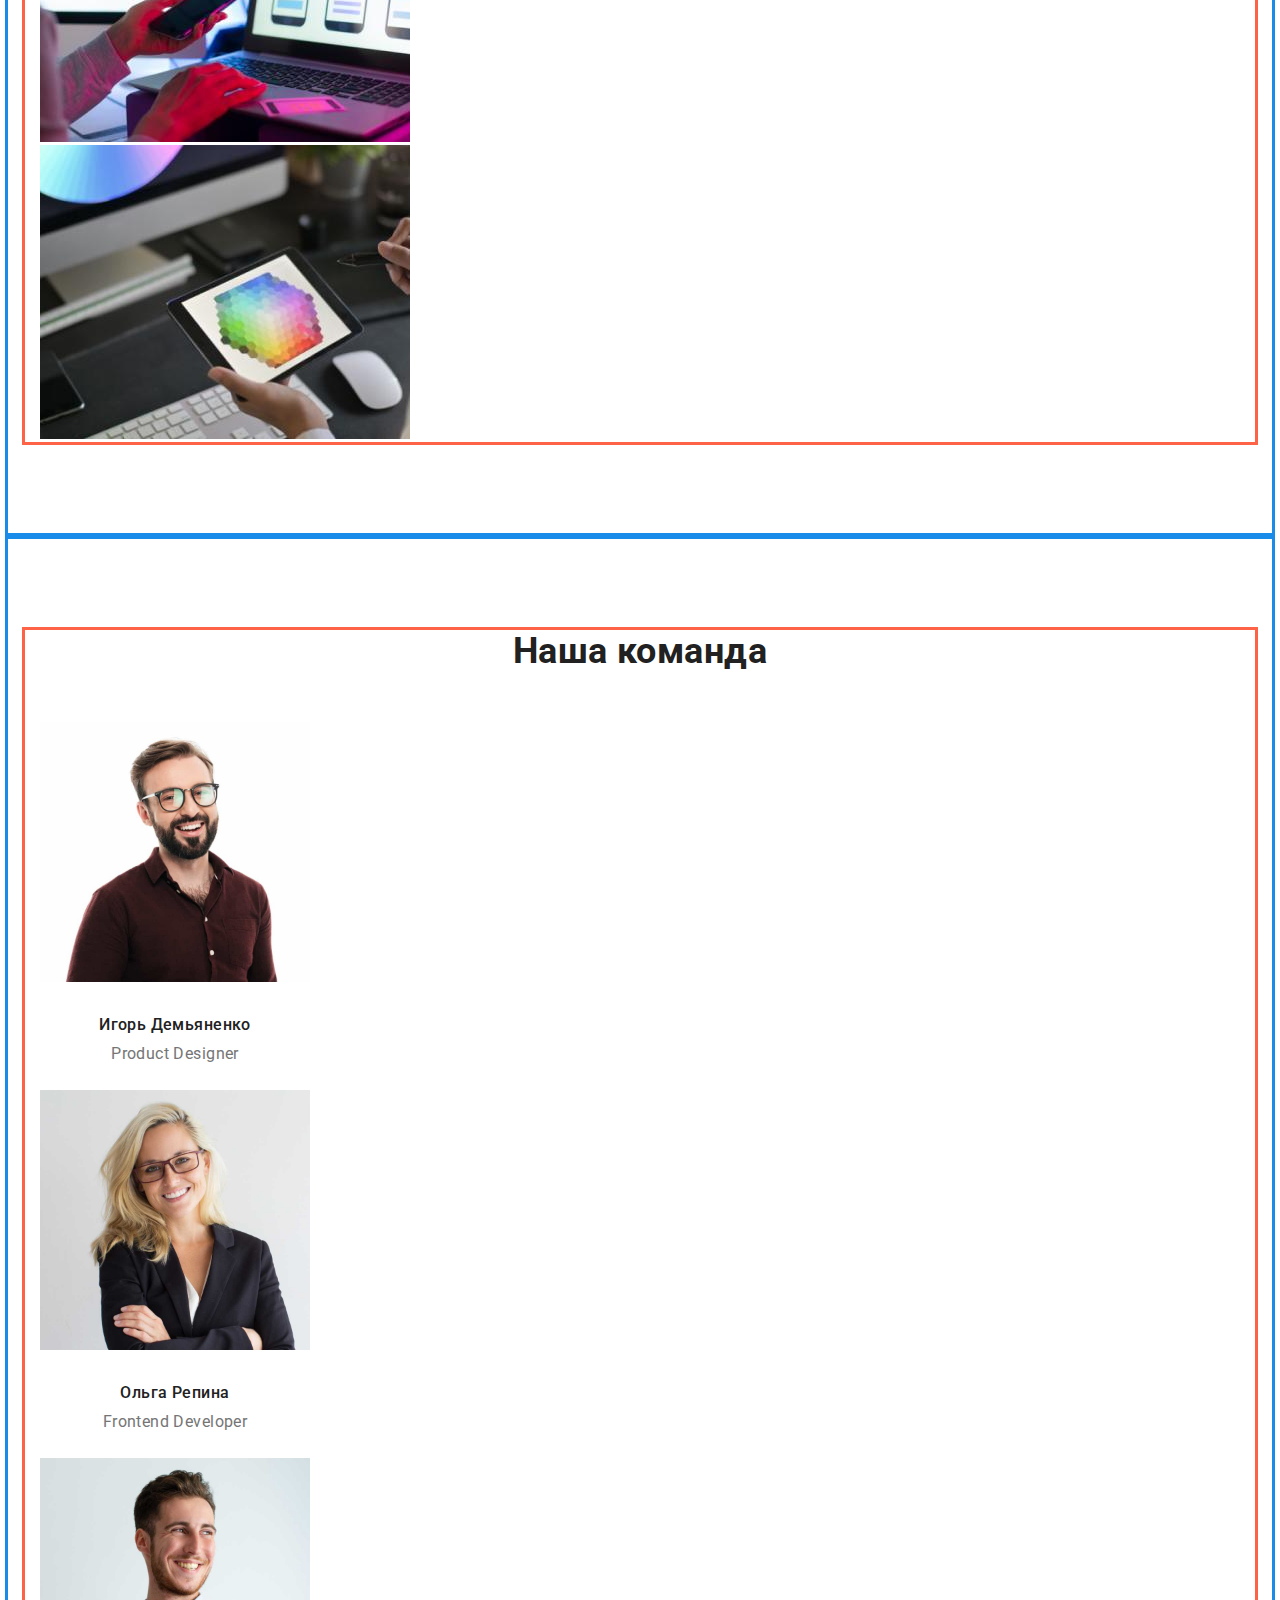
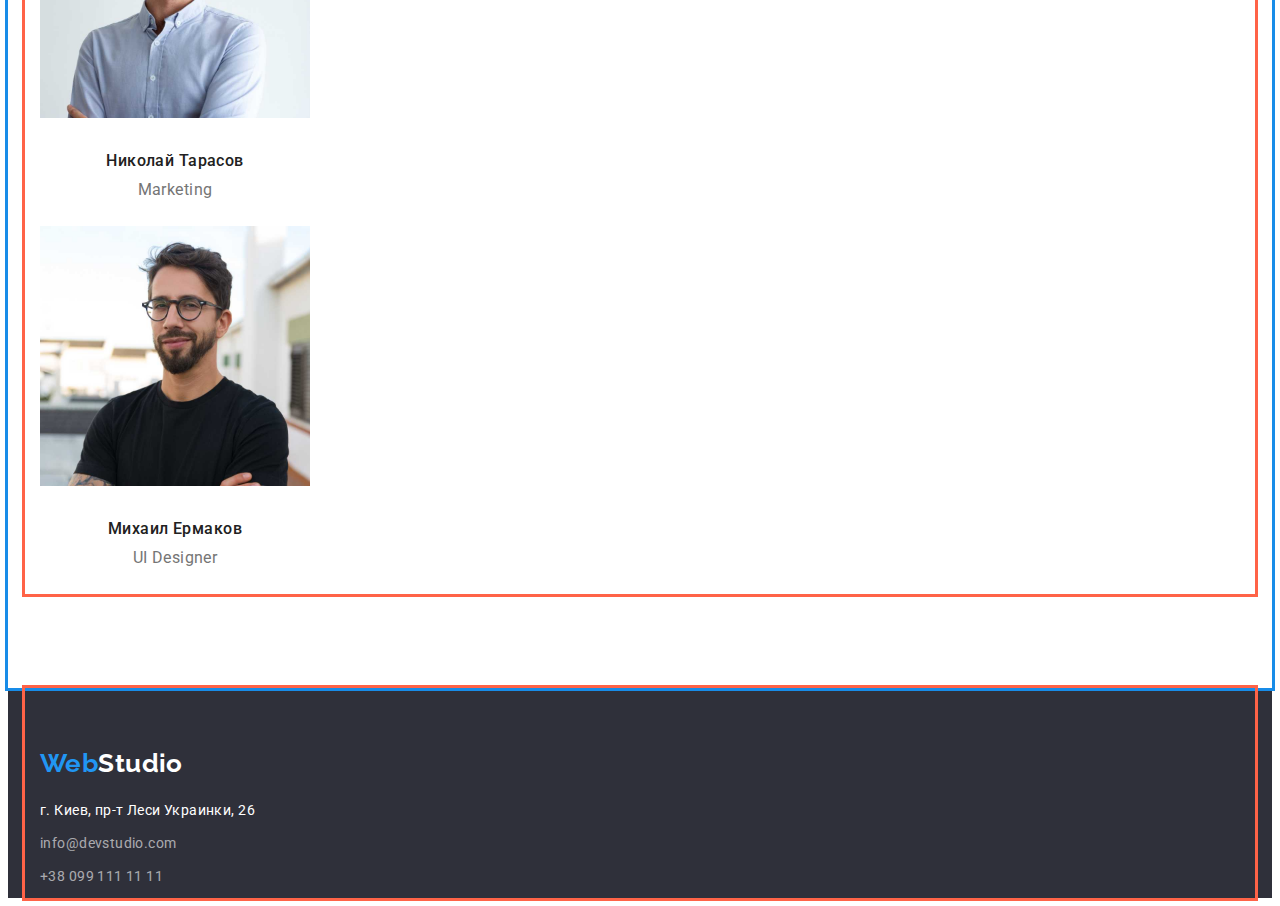
==== commit 24b6fbd0: "Пофиксил первую страницу" ====
--- a/index.html
+++ b/index.html
@@ -39,44 +39,44 @@
 			</div>
 		</header>
 		<main>
-			<section class="hero">
+			<section class="hero section">
 				<div class="container hero-container">
 					<h1 class="title">Эффективные решения для вашего бизнеса</h1>
 					<button type="button" class="hero-button">Заказать услугу</button>
 				</div>
 			</section>
-			<section class="features-page">
+			<section class="features-page section">
 				<h2 class="title visually-hidden">Особенности</h2>
 				<!-- заголовок спрятать через css -->
 				<div class="container">
-					<ul class="list features">
-						<li class="features-container">
+					<ul class="list features-container">
+						<li class="feature-box">
 							<h3 class="title">Внимание к деталям</h3>
 							<p class="features-text">
 								Идейные соображения, а также начало повседневной работы по формированию позиции.
 							</p>
 						</li>
 
-						<li class="features-container">
+						<li class="feature-box">
 							<h3 class="title">Пунктуальность</h3>
 							<p class="features-text">
 								Задача организации, в особенности же рамки и место обучения кадров влечет за собой.
 							</p>
 						</li>
-						<li class="features-container">
+						<li class="feature-box">
 							<h3 class="title">Планирование</h3>
 							<p class="features-text">
 								Равным образом консультация с широким активом в значительной степени обуславливает.
 							</p>
 						</li>
-						<li class="features-container">
+						<li class="feature-box">
 							<h3 class="title">Современные технологии</h3>
 							<p class="features-text">Значимость этих проблем настолько очевидна, что реализация плановых заданий.</p>
 						</li>
 					</ul>
 				</div>
 			</section>
-			<section class="work">
+			<section class="work section">
 				<div class="container">
 					<h2 class="title">Чем мы занимаемся</h2>
 					<ul class="list">
@@ -110,7 +110,7 @@
 					</ul>
 				</div>
 			</section>
-			<section class="team">
+			<section class="team section">
 				<div class="container">
 					<h2 class="title team-title">Наша команда</h2>
 					<ul class="list team-list">
--- a/css/styles.css
+++ b/css/styles.css
@@ -30,10 +30,16 @@
 .container {
 	width: 100%;
 	max-width: 1200px;
-	margin: 0 auto;
+	margin-left: auto;
+	margin-right: auto;
 	padding-left: 15px;
 	padding-right: 15px;
 	outline: tomato solid;
+}
+.section {
+	padding-top: 94px;
+	padding-bottom: 94px;
+	outline: #188ce8 solid;
 }
 
 /* скрытые заголовки */
@@ -63,11 +69,12 @@
 	list-style: none;
 }
 
-.features-container {
-	max-width: 270px;
-}
-
 /* --------------------header--------------------- */
+.header {
+	border-bottom: 1px solid #ececec;
+	padding-top: 24px;
+	padding-bottom: 25px;
+}
 .logo {
 	color: var(--accent-color);
 	text-decoration: none;
@@ -103,6 +110,8 @@
 .hero {
 	background-color: #2f303a;
 	text-align: center;
+	padding-bottom: 0;
+	padding-top: 0;
 }
 /* ПОСТАВИЛ ДЛЯ ВИДИМОСТИ ТЕКСТА */
 
@@ -120,8 +129,6 @@
 	letter-spacing: 0.06em;
 	margin-bottom: 30px;
 	max-width: 696px;
-	margin-left: auto;
-	margin-right: auto;
 }
 /* button */
 
@@ -145,10 +152,21 @@
 }
 
 /* --------------------особенности------------------ */
-.features {
-	padding: 94px 215px;
-}
-.features .title {
+.list.features-container {
+	display: flex;
+	flex-basis: 270px;
+
+	justify-content: space-between;
+}
+.feature-box {
+	/* max-width: 270px; */
+}
+
+.features-page {
+	padding-bottom: 0;
+}
+
+.features-page .title {
 	font-size: 14px;
 	line-height: 1.14;
 	text-transform: uppercase;
@@ -160,9 +178,7 @@
 }
 
 /* --------------Чем мы занимаемся------------- */
-.img-work {
-	margin-bottom: 94px;
-}
+
 .work .title {
 	font-size: 36px;
 	line-height: 1.17;
@@ -175,7 +191,6 @@
 	line-height: 1.17;
 	text-align: center;
 	margin-bottom: 50px;
-	padding-top: 94px;
 }
 
 .team {
@@ -200,7 +215,6 @@
 	height: 368px;
 }
 .team-list {
-	padding-bottom: 94px;
 }
 
 /* ----------------------footer-------------------- */
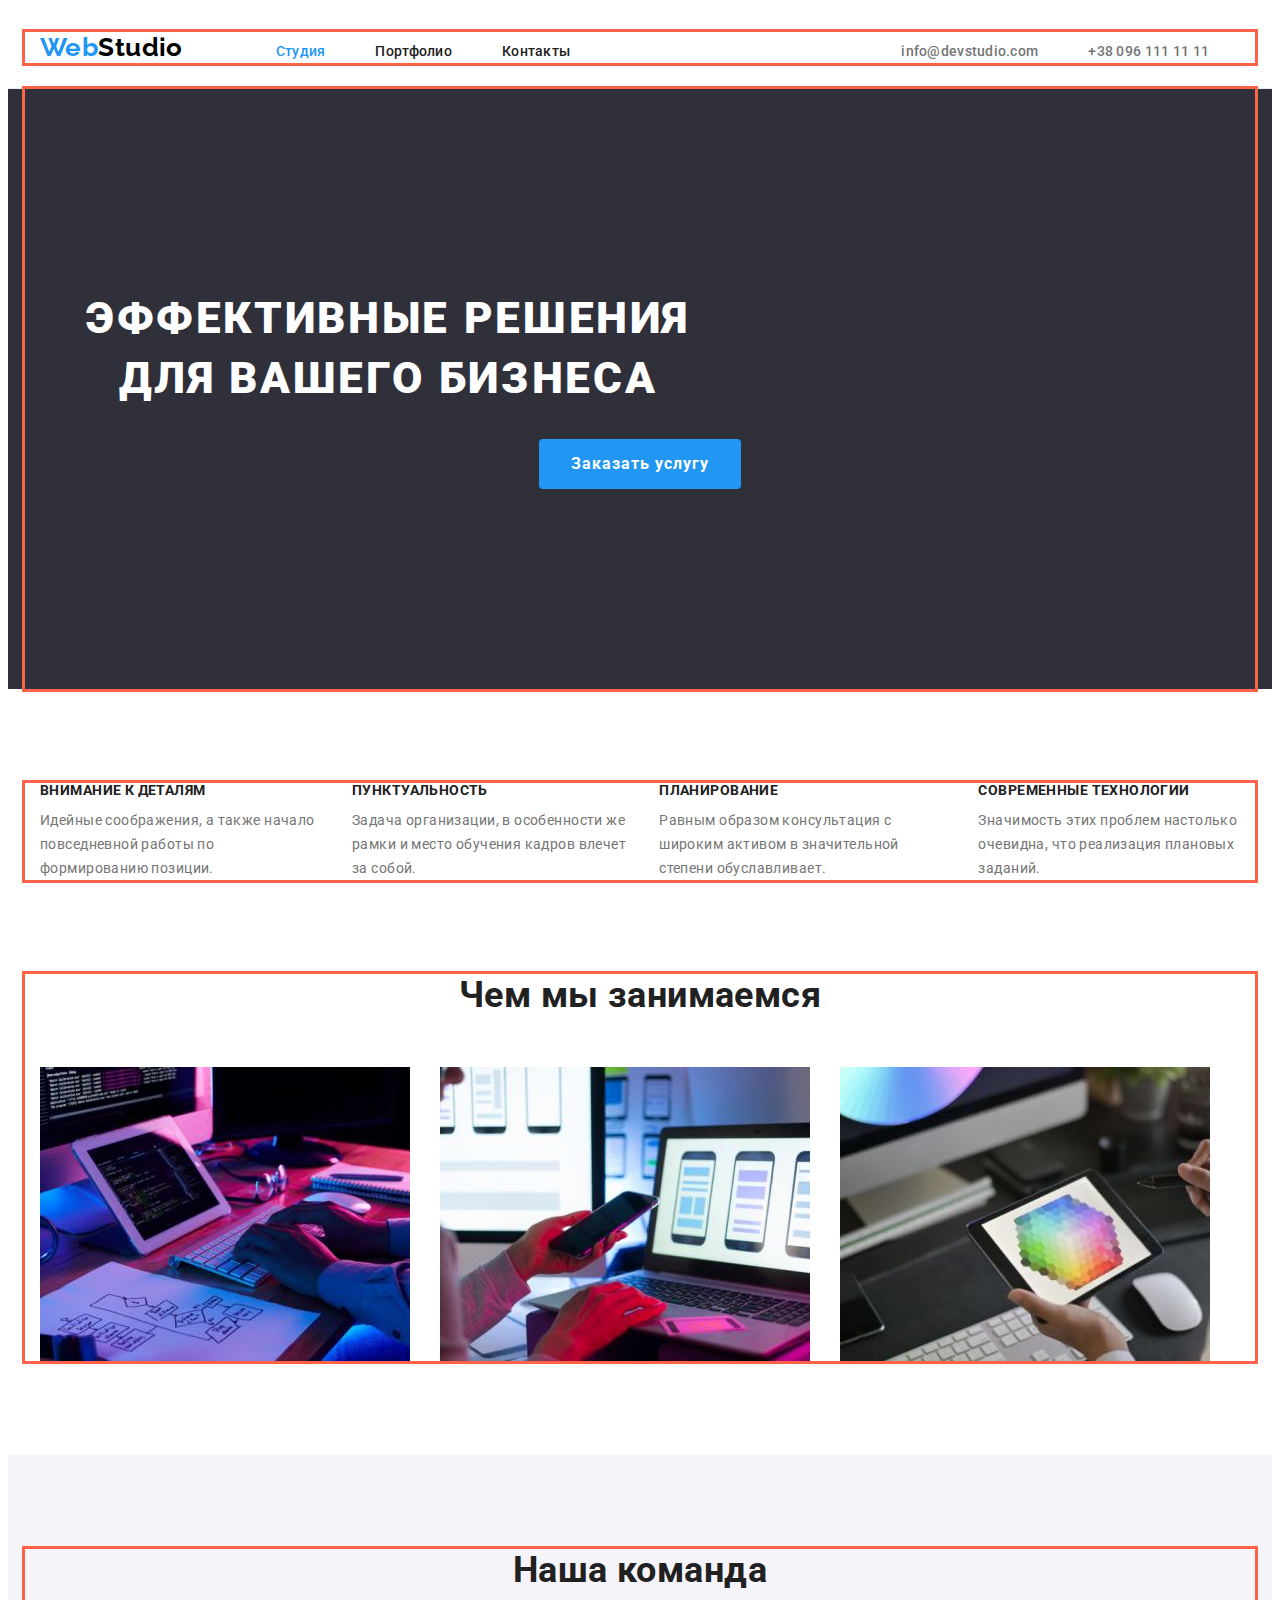
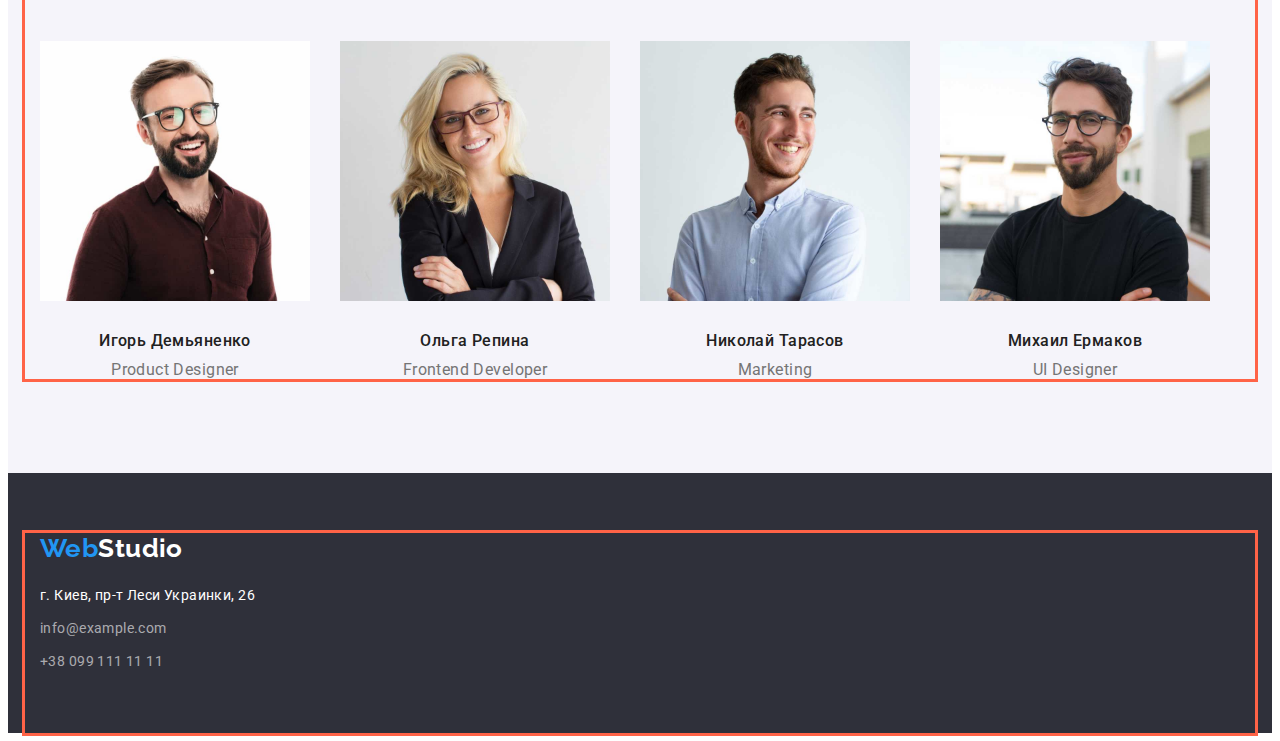
==== commit 4532e3ba: "Add some flex and need to do the card" ====
--- a/index.html
+++ b/index.html
@@ -24,7 +24,7 @@
 		<header class="header">
 			<div class="container">
 				<!-- prettier-ignore -->
-				<a href="./index.html" class="logo">Web<span class="logo-black">Studio</span></a>
+				<a href="./index.html" class="logo nav-logo">Web<span class="logo-black">Studio</span></a>
 				<nav>
 					<ul class="nav list">
 						<li><a href="./index.html" class="link current">Студия</a></li>
@@ -56,7 +56,6 @@
 								Идейные соображения, а также начало повседневной работы по формированию позиции.
 							</p>
 						</li>
-
 						<li class="feature-box">
 							<h3 class="title">Пунктуальность</h3>
 							<p class="features-text">
@@ -79,7 +78,7 @@
 			<section class="work section">
 				<div class="container">
 					<h2 class="title">Чем мы занимаемся</h2>
-					<ul class="list">
+					<ul class="list work-list">
 						<li>
 							<a href="">
 								<img src="./images/box-1.jpg" alt="Фото где пишут код" class="img-work" width="370" height="294" />
@@ -167,12 +166,12 @@
 		<footer class="footer">
 			<div class="container">
 				<!-- prettier-ignore -->
-				<a href="./index.html" class="logo">Web<span class="logo-white">Studio</span></a>
+				<a href="./index.html" class="logo footer-logo">Web<span class="logo-white">Studio</span></a>
 				<address>
-					<ul class="list">
+					<ul class="list list-address">
 						<li><a href="https://goo.gl/maps/J37NzG6z3w71KRSu6" class="address">г. Киев, пр-т Леси Украинки, 26</a></li>
-						<li><a href="mailto:info@example.com" class="link link-address">info@devstudio.com</a></li>
-						<li><a href="tel:+380991111111" class="link link-address">+38 099 111 11 11</a></li>
+						<li><a href="mailto:info@example.com" class="link link-address">info@example.com</a></li>
+						<li><a href="tel:+380991111111" class="link link-address link-tel">+38 099 111 11 11</a></li>
 					</ul>
 				</address>
 			</div>
--- a/css/styles.css
+++ b/css/styles.css
@@ -39,7 +39,7 @@
 .section {
 	padding-top: 94px;
 	padding-bottom: 94px;
-	outline: #188ce8 solid;
+	/* outline: #188ce8 solid; */
 }
 
 /* скрытые заголовки */
@@ -68,12 +68,20 @@
 .list {
 	list-style: none;
 }
+img {
+	display: block;
+}
 
 /* --------------------header--------------------- */
 .header {
 	border-bottom: 1px solid #ececec;
 	padding-top: 24px;
 	padding-bottom: 25px;
+}
+
+.header > .container {
+	display: flex;
+	align-items: baseline;
 }
 .logo {
 	color: var(--accent-color);
@@ -83,6 +91,9 @@
 	font-size: 26px;
 	line-height: 1.19;
 }
+.nav-logo {
+	margin-right: 93px;
+}
 .logo-black {
 	color: #000000;
 }
@@ -104,6 +115,16 @@
 .link:hover,
 .link:focus {
 	color: var(--accent-color);
+}
+
+.nav.list {
+	display: flex;
+	gap: 50px;
+	margin-right: 331px;
+}
+.auth.list {
+	display: flex;
+	gap: 50px;
 }
 
 /* ----------------------Hero--------------------- */
@@ -154,9 +175,7 @@
 /* --------------------особенности------------------ */
 .list.features-container {
 	display: flex;
-	flex-basis: 270px;
-
-	justify-content: space-between;
+	gap: 30px;
 }
 .feature-box {
 	/* max-width: 270px; */
@@ -185,6 +204,11 @@
 	text-align: center;
 	margin-bottom: 50px;
 }
+.work-list {
+	display: flex;
+	gap: 30px;
+}
+
 /* --------НАША КОМАНДА-------- */
 .team-title {
 	font-size: 36px;
@@ -194,8 +218,8 @@
 }
 
 .team {
-	/* background-color: #f5f4fa; */
-	text-align: center;
+	background-color: #f5f4fa;
+	
 }
 .img-team {
 	margin-bottom: 30px;
@@ -205,31 +229,44 @@
 	font-size: 16px;
 	line-height: 1.19;
 	margin-bottom: 10px;
+	text-align: center;
 }
 .profession {
 	font-size: 16px;
 	line-height: 1.19;
+	text-align: center;
 }
 .team-container {
-	width: 270px;
-	height: 368px;
+	max-width: 270px;
+	height: auto;
+	
 }
 .team-list {
-}
+	display: flex;
+	gap: 30px;
+}
+
+	/* filter: drop-shadow(0px 4px 4px rgba(0, 0, 0, 0.25)); */
+
 
 /* ----------------------footer-------------------- */
 .footer {
 	background-color: #2f303a;
+
+	padding-top: 60px;
 }
 /* ПОСТАВИЛ ДЛЯ ВИДИМОСТИ ТЕКСТА */
+
+.footer-logo {
+	margin-bottom: 20px;
+	display: block;
+}
+
 .logo-white {
-	display: inline-block;
-	color: var(--second-text-color);
-	margin-bottom: 20px;
-	padding-top: 60px;
+	color: var(--second-text-color);
 }
 .address {
-	display: inline-block;
+	display: block;
 	color: var(--second-text-color);
 	font-style: normal;
 	text-decoration: none;
@@ -237,6 +274,11 @@
 	line-height: 1.71;
 	margin-bottom: 9px;
 }
+
+.list-address {
+	padding-bottom: 60px;
+}
+
 .link-address {
 	display: inline-block;
 	color: rgba(255, 255, 255, 0.6);
@@ -244,6 +286,9 @@
 	font-size: 14px;
 	line-height: 1.71;
 	margin-bottom: 9px;
+}
+.link-tel {
+	margin: 0;
 }
 
 /* -----------------PORTFOLIO---------------*/
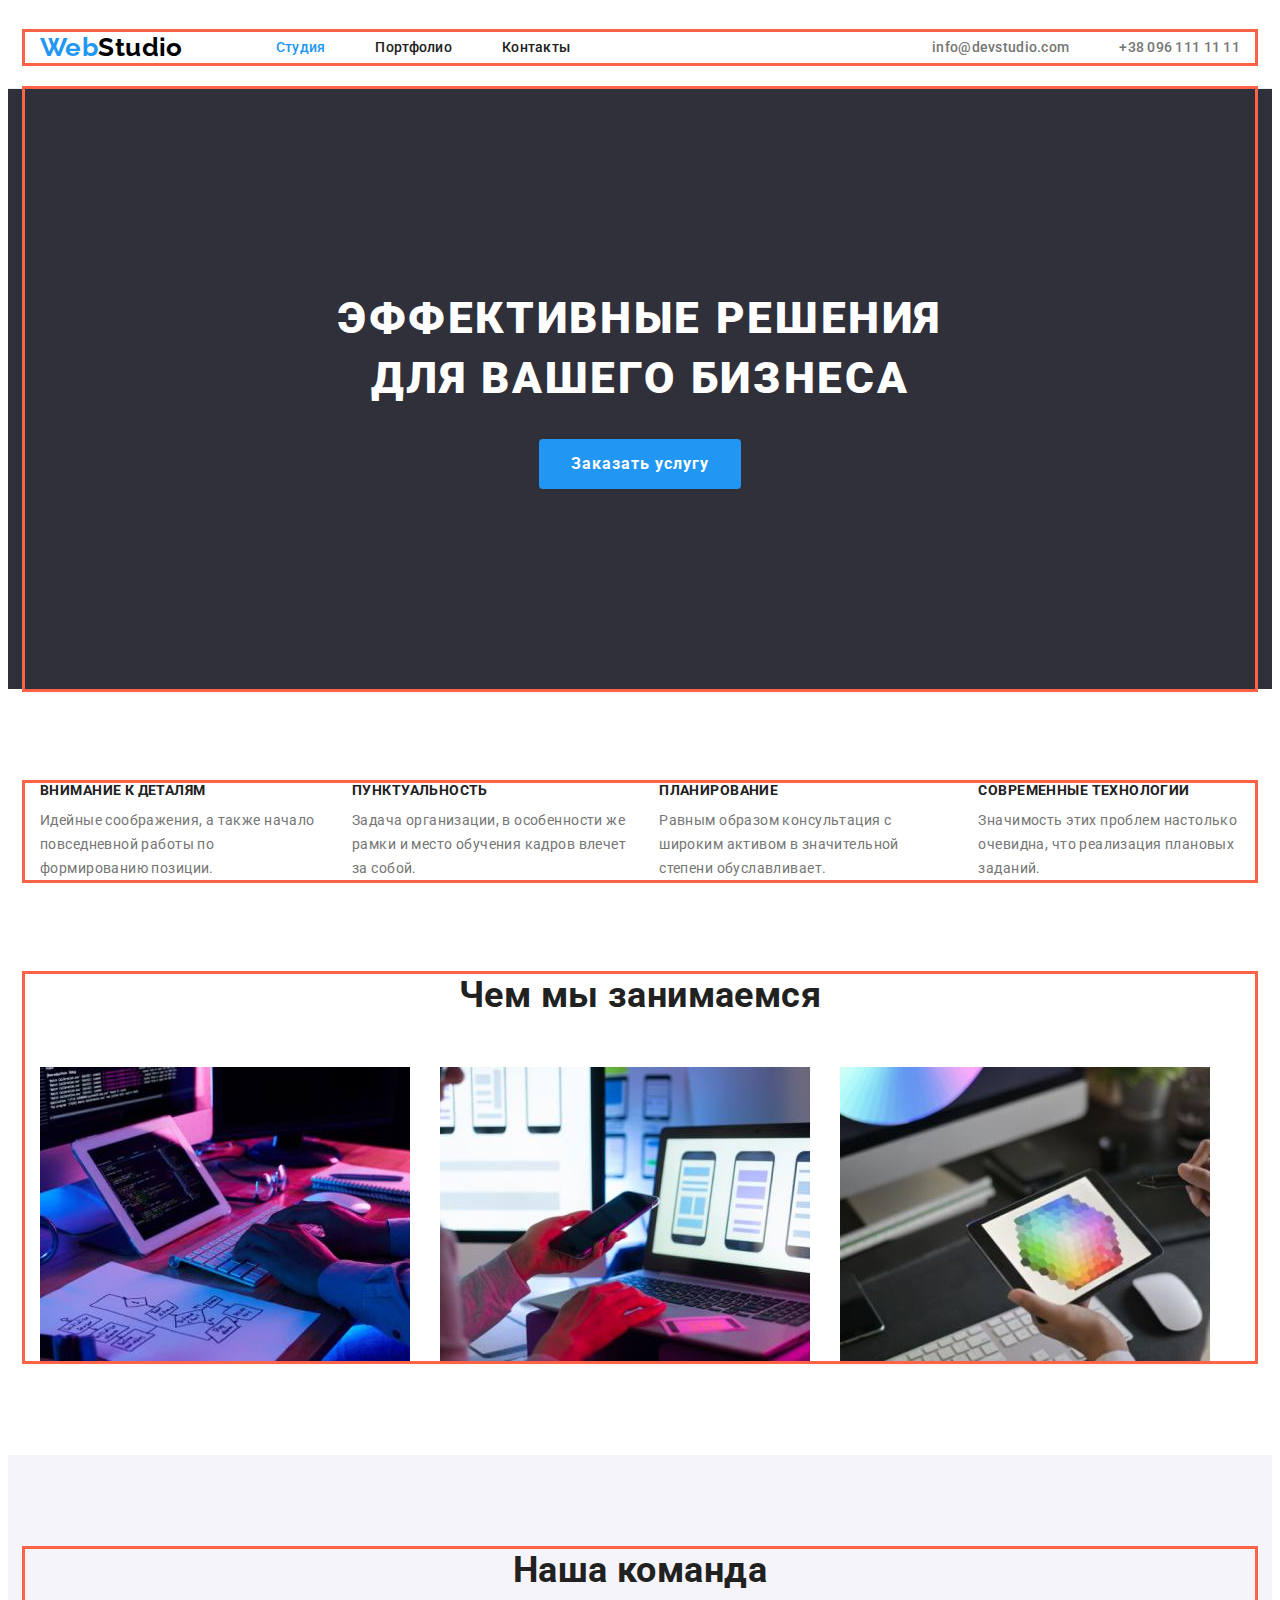
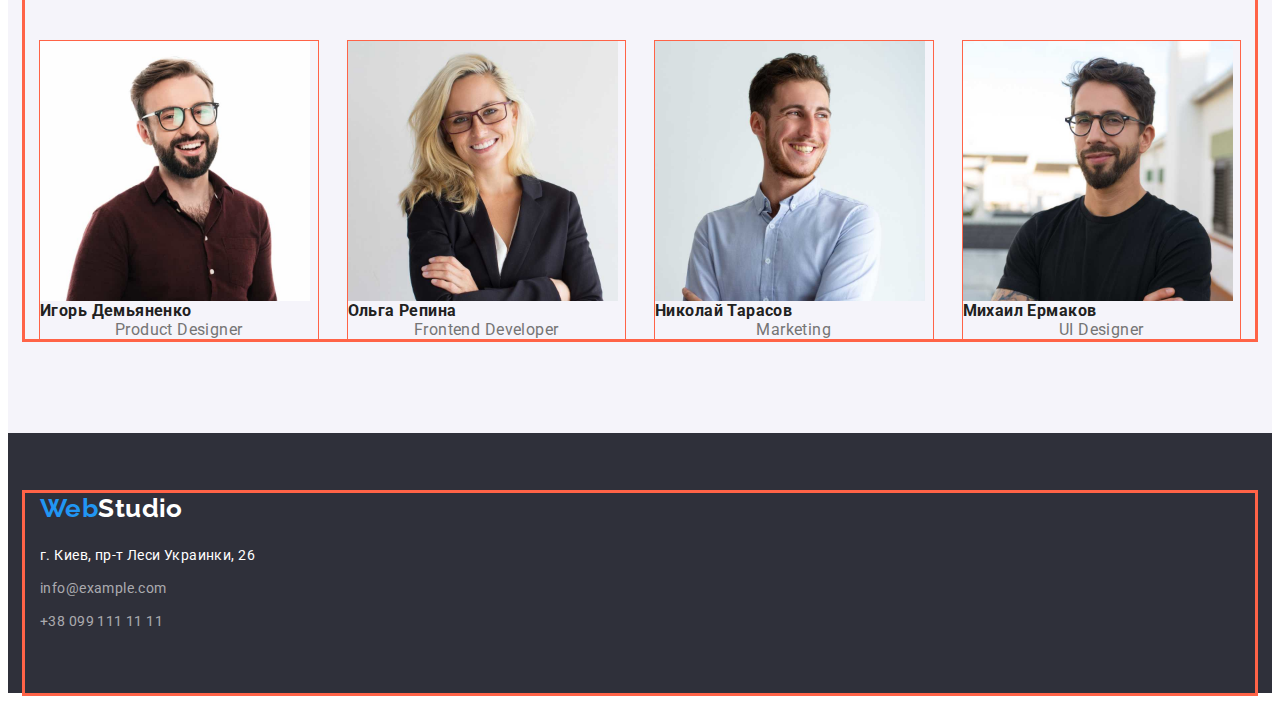
==== commit 8f60a239: "обернуть в див контент команды и сделать паддинги" ====
--- a/index.html
+++ b/index.html
@@ -113,8 +113,8 @@
 				<div class="container">
 					<h2 class="title team-title">Наша команда</h2>
 					<ul class="list team-list">
-						<div class="team-container">
-							<li>
+						<li class="team-item">
+							<div class="team-container">
 								<img
 									src="./images/igor-dem.jpg"
 									alt="фото Игорь Демьяненко"
@@ -124,17 +124,19 @@
 								/>
 								<h3 class="title name">Игорь Демьяненко</h3>
 								<p lang="en" class="profession">Product Designer</p>
-							</li>
-						</div>
-						<div class="team-container">
-							<li>
+							</div>
+						</li>
+
+						<li class="team-item">
+							<div class="team-container">
 								<img src="./images/olga-rep.jpg" alt="фото Ольга Репина" class="img-team" width="270" height="260" />
 								<h3 class="title name">Ольга Репина</h3>
 								<p lang="en" class="profession">Frontend Developer</p>
-							</li>
-						</div>
-						<div class="team-container">
-							<li>
+							</div>
+						</li>
+
+						<li class="team-item">
+							<div class="team-container">
 								<img
 									src="./images/nikolay-tarasov.jpg"
 									alt="фото Николай Тарасов"
@@ -144,10 +146,11 @@
 								/>
 								<h3 class="title name">Николай Тарасов</h3>
 								<p lang="en" class="profession">Marketing</p>
-							</li>
-						</div>
-						<div class="team-container">
-							<li>
+							</div>
+						</li>
+
+						<li class="team-item">
+							<div class="team-container">
 								<img
 									src="./images/mikhail-ermakov.jpg"
 									alt="фото Михаил Ермаков"
@@ -157,8 +160,8 @@
 								/>
 								<h3 class="title name">Михаил Ермаков</h3>
 								<p lang="en" class="profession">UI Designer</p>
-							</li>
-						</div>
+							</div>
+						</li>
 					</ul>
 				</div>
 			</section>
--- a/css/styles.css
+++ b/css/styles.css
@@ -70,6 +70,7 @@
 }
 img {
 	display: block;
+	max-width: 100%;
 }
 
 /* --------------------header--------------------- */
@@ -81,7 +82,7 @@
 
 .header > .container {
 	display: flex;
-	align-items: baseline;
+	align-items: center;
 }
 .logo {
 	color: var(--accent-color);
@@ -120,10 +121,10 @@
 .nav.list {
 	display: flex;
 	gap: 50px;
-	margin-right: 331px;
 }
 .auth.list {
 	display: flex;
+	margin-left: auto;
 	gap: 50px;
 }
 
@@ -150,6 +151,8 @@
 	letter-spacing: 0.06em;
 	margin-bottom: 30px;
 	max-width: 696px;
+	margin-left: auto;
+	margin-right: auto;
 }
 /* button */
 
@@ -219,10 +222,9 @@
 
 .team {
 	background-color: #f5f4fa;
-	
-}
-.img-team {
-	margin-bottom: 30px;
+}
+/* .img-team {
+	margin-bottom: 30px; */
 }
 .title.name {
 	font-weight: 500;
@@ -235,19 +237,19 @@
 	font-size: 16px;
 	line-height: 1.19;
 	text-align: center;
-}
-.team-container {
-	max-width: 270px;
+	/* padding-bottom: 30px; */
+}
+.team-item {
+	flex-basis: calc(100% / 4);
 	height: auto;
-	
+	outline: 1px solid tomato;
 }
 .team-list {
 	display: flex;
 	gap: 30px;
 }
 
-	/* filter: drop-shadow(0px 4px 4px rgba(0, 0, 0, 0.25)); */
-
+/* filter: drop-shadow(0px 4px 4px rgba(0, 0, 0, 0.25)); */
 
 /* ----------------------footer-------------------- */
 .footer {
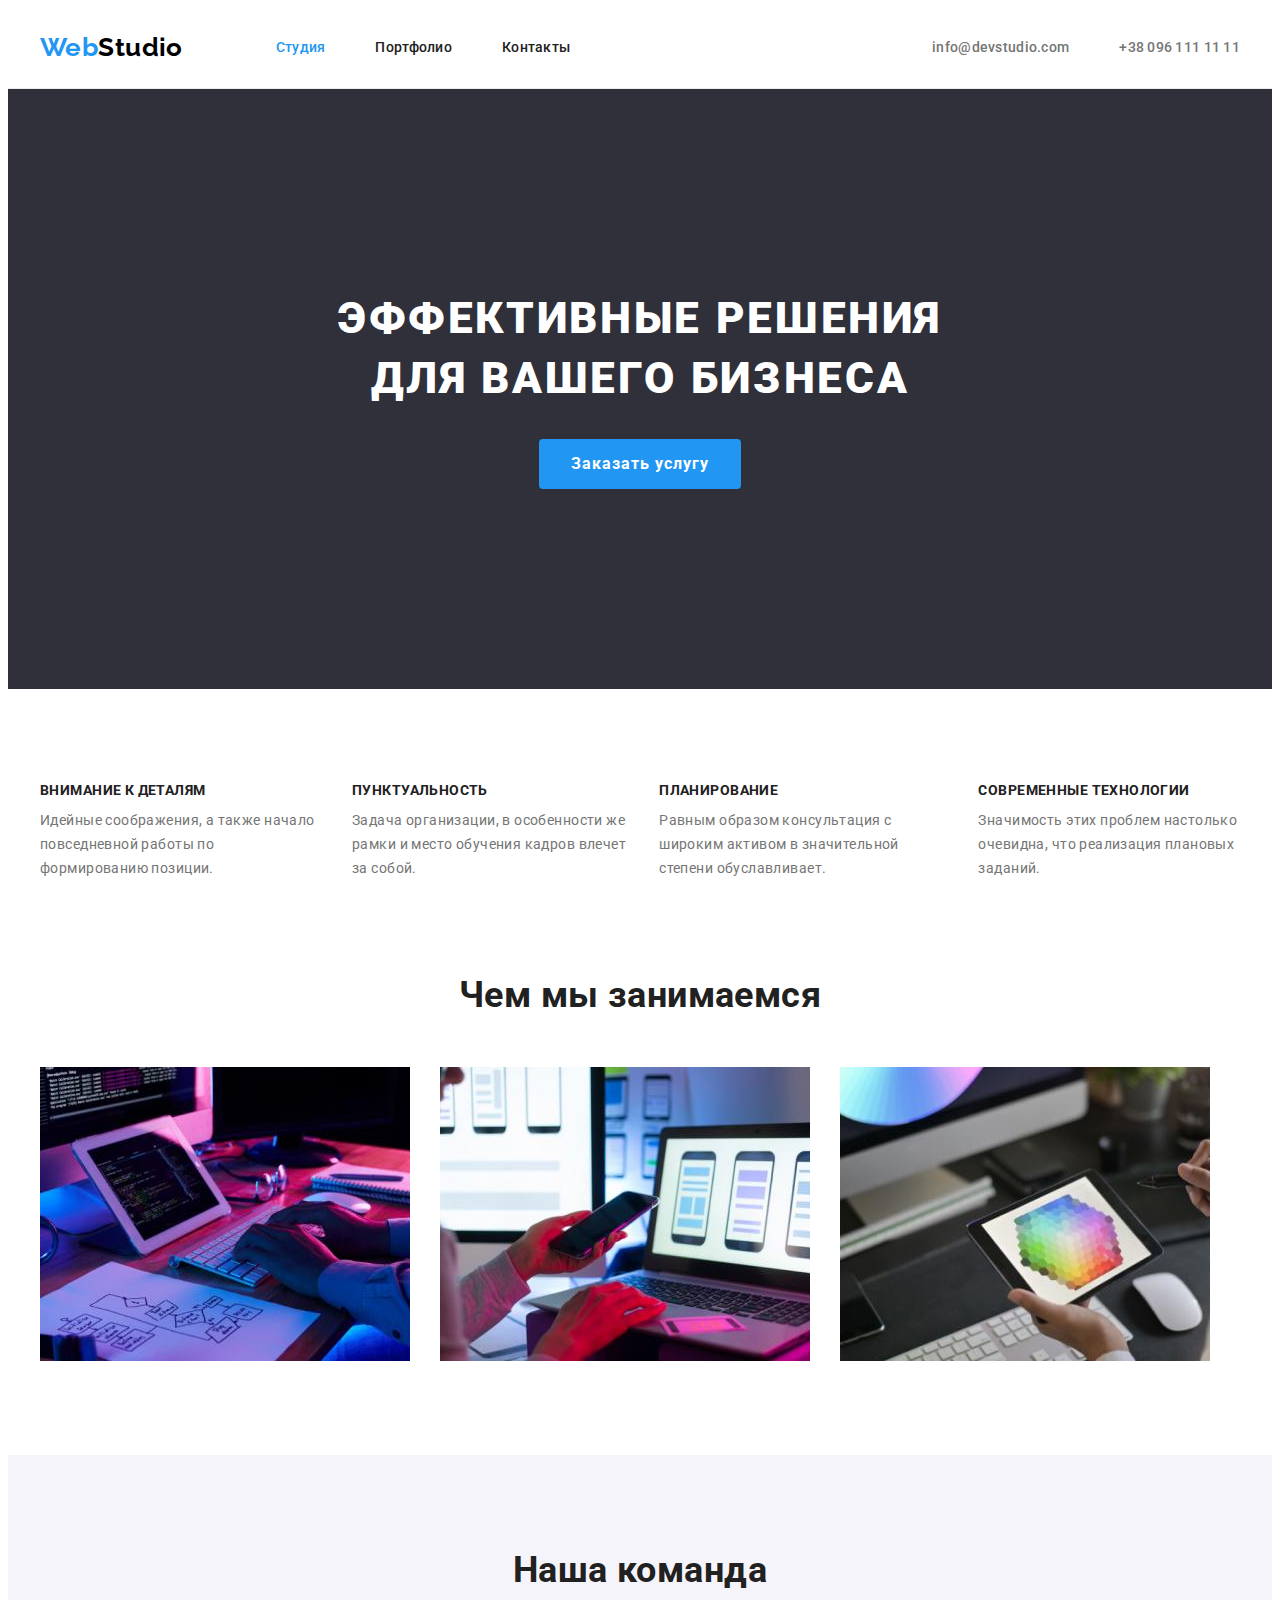
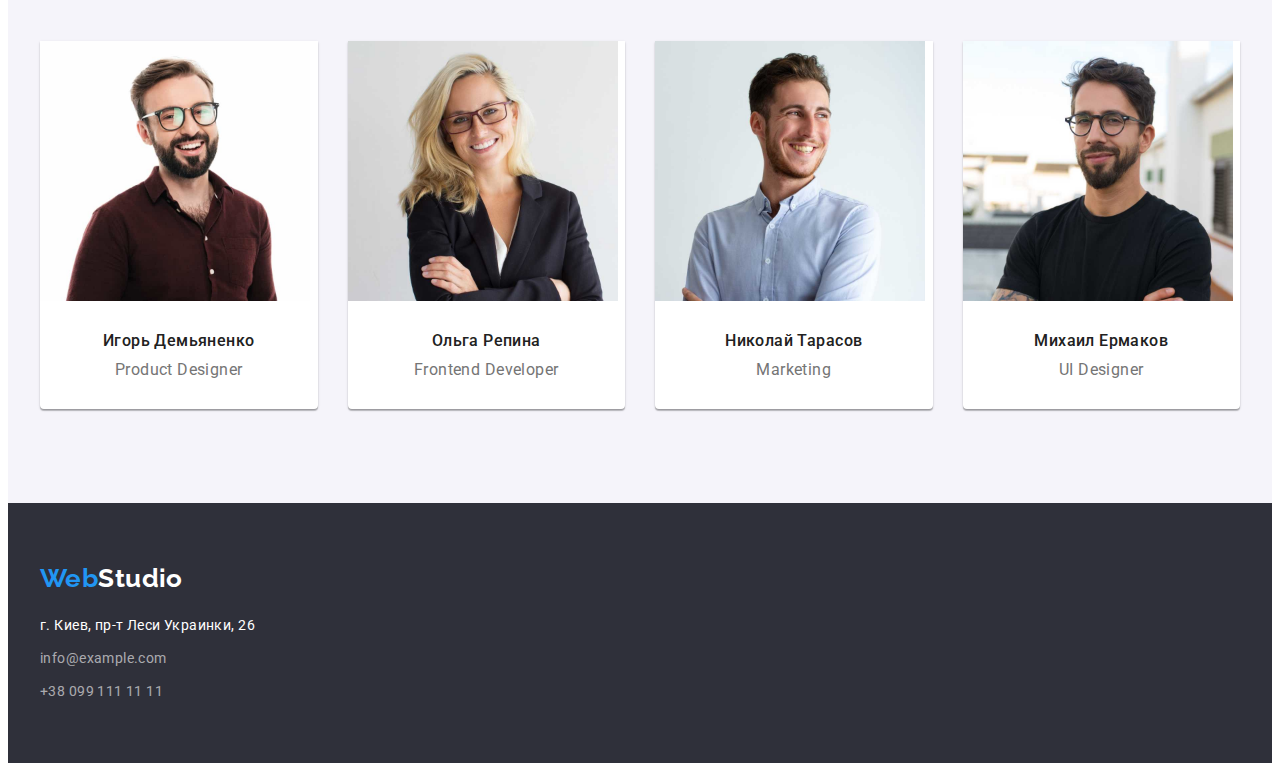
==== commit 6f1f81f3: "ДЗ3Вар1" ====
--- a/index.html
+++ b/index.html
@@ -122,16 +122,20 @@
 									width="270"
 									height="260"
 								/>
-								<h3 class="title name">Игорь Демьяненко</h3>
-								<p lang="en" class="profession">Product Designer</p>
+								<div class="team-content">
+									<h3 class="title name">Игорь Демьяненко</h3>
+									<p lang="en" class="profession">Product Designer</p>
+								</div>
 							</div>
 						</li>
 
 						<li class="team-item">
 							<div class="team-container">
 								<img src="./images/olga-rep.jpg" alt="фото Ольга Репина" class="img-team" width="270" height="260" />
-								<h3 class="title name">Ольга Репина</h3>
-								<p lang="en" class="profession">Frontend Developer</p>
+								<div class="team-content">
+									<h3 class="title name">Ольга Репина</h3>
+									<p lang="en" class="profession">Frontend Developer</p>
+								</div>
 							</div>
 						</li>
 
@@ -144,8 +148,10 @@
 									width="270"
 									height="260"
 								/>
-								<h3 class="title name">Николай Тарасов</h3>
-								<p lang="en" class="profession">Marketing</p>
+								<div class="team-content">
+									<h3 class="title name">Николай Тарасов</h3>
+									<p lang="en" class="profession">Marketing</p>
+								</div>
 							</div>
 						</li>
 
@@ -158,8 +164,10 @@
 									width="270"
 									height="260"
 								/>
-								<h3 class="title name">Михаил Ермаков</h3>
-								<p lang="en" class="profession">UI Designer</p>
+								<div class="team-content">
+									<h3 class="title name">Михаил Ермаков</h3>
+									<p lang="en" class="profession">UI Designer</p>
+								</div>
 							</div>
 						</li>
 					</ul>
--- a/css/styles.css
+++ b/css/styles.css
@@ -34,12 +34,11 @@
 	margin-right: auto;
 	padding-left: 15px;
 	padding-right: 15px;
-	outline: tomato solid;
+	/* outline: tomato solid; */
 }
 .section {
 	padding-top: 94px;
 	padding-bottom: 94px;
-	/* outline: #188ce8 solid; */
 }
 
 /* скрытые заголовки */
@@ -135,7 +134,6 @@
 	padding-bottom: 0;
 	padding-top: 0;
 }
-/* ПОСТАВИЛ ДЛЯ ВИДИМОСТИ ТЕКСТА */
 
 .hero-container {
 	padding-top: 200px;
@@ -180,9 +178,6 @@
 	display: flex;
 	gap: 30px;
 }
-.feature-box {
-	/* max-width: 270px; */
-}
 
 .features-page {
 	padding-bottom: 0;
@@ -223,9 +218,7 @@
 .team {
 	background-color: #f5f4fa;
 }
-/* .img-team {
-	margin-bottom: 30px; */
-}
+
 .title.name {
 	font-weight: 500;
 	font-size: 16px;
@@ -237,27 +230,34 @@
 	font-size: 16px;
 	line-height: 1.19;
 	text-align: center;
-	/* padding-bottom: 30px; */
 }
 .team-item {
 	flex-basis: calc(100% / 4);
 	height: auto;
-	outline: 1px solid tomato;
 }
 .team-list {
 	display: flex;
 	gap: 30px;
 }
 
-/* filter: drop-shadow(0px 4px 4px rgba(0, 0, 0, 0.25)); */
+.team-content {
+	padding: 30px 59px;
+}
+.team-container {
+	background-color: #ffffff;
+	border-radius: 0px 0px 4px 4px;
+	box-shadow: 0px 1px 3px rgba(0, 0, 0, 0.12), 0px 1px 1px rgba(0, 0, 0, 0.14), 0px 2px 1px rgba(0, 0, 0, 0.2);
+}
+.team-container:hover,
+.team-container:focus {
+	box-shadow: 0px 4px 4px rgba(0, 0, 0, 0.25);
+}
 
 /* ----------------------footer-------------------- */
 .footer {
 	background-color: #2f303a;
-
 	padding-top: 60px;
 }
-/* ПОСТАВИЛ ДЛЯ ВИДИМОСТИ ТЕКСТА */
 
 .footer-logo {
 	margin-bottom: 20px;
@@ -295,8 +295,10 @@
 
 /* -----------------PORTFOLIO---------------*/
 .filter {
-	padding-top: 94px;
-	padding-bottom: 50px;
+	padding-bottom: 54px;
+	display: flex;
+	justify-content: center;
+	gap: 8px;
 }
 .button {
 	background-color: #f5f4fa;
@@ -308,6 +310,9 @@
 	line-height: 1.62;
 	text-align: center;
 	letter-spacing: 0.03em;
+	border-radius: 4px;
+	border: transparent;
+	padding: 6px 22px;
 }
 .button:hover,
 .button:focus {
@@ -318,7 +323,7 @@
 	font-size: 18px;
 	line-height: 2;
 	letter-spacing: 0.06em;
-	/* margin-bottom: 4px; */
+	margin-bottom: 4px;
 }
 .projects-link {
 	color: currentColor;
@@ -328,10 +333,22 @@
 	font-size: 16px;
 	line-height: 1.88;
 }
-/* .filter-foto {
-	display: inline-block;
-	margin-bottom: 20px;
-} */
+
 .filter-text-container {
 	padding: 20px 24px;
 }
+.projects-list {
+	display: flex;
+	gap: 30px;
+	flex-wrap: wrap;
+}
+.projects-item {
+	flex-basis: calc(100% / 3);
+	max-width: 370px;
+	max-height: 404px;
+	border: 1px solid #eeeeee;
+}
+.portfolio-container {
+	padding-top: 94px;
+	padding-bottom: 94px;
+}
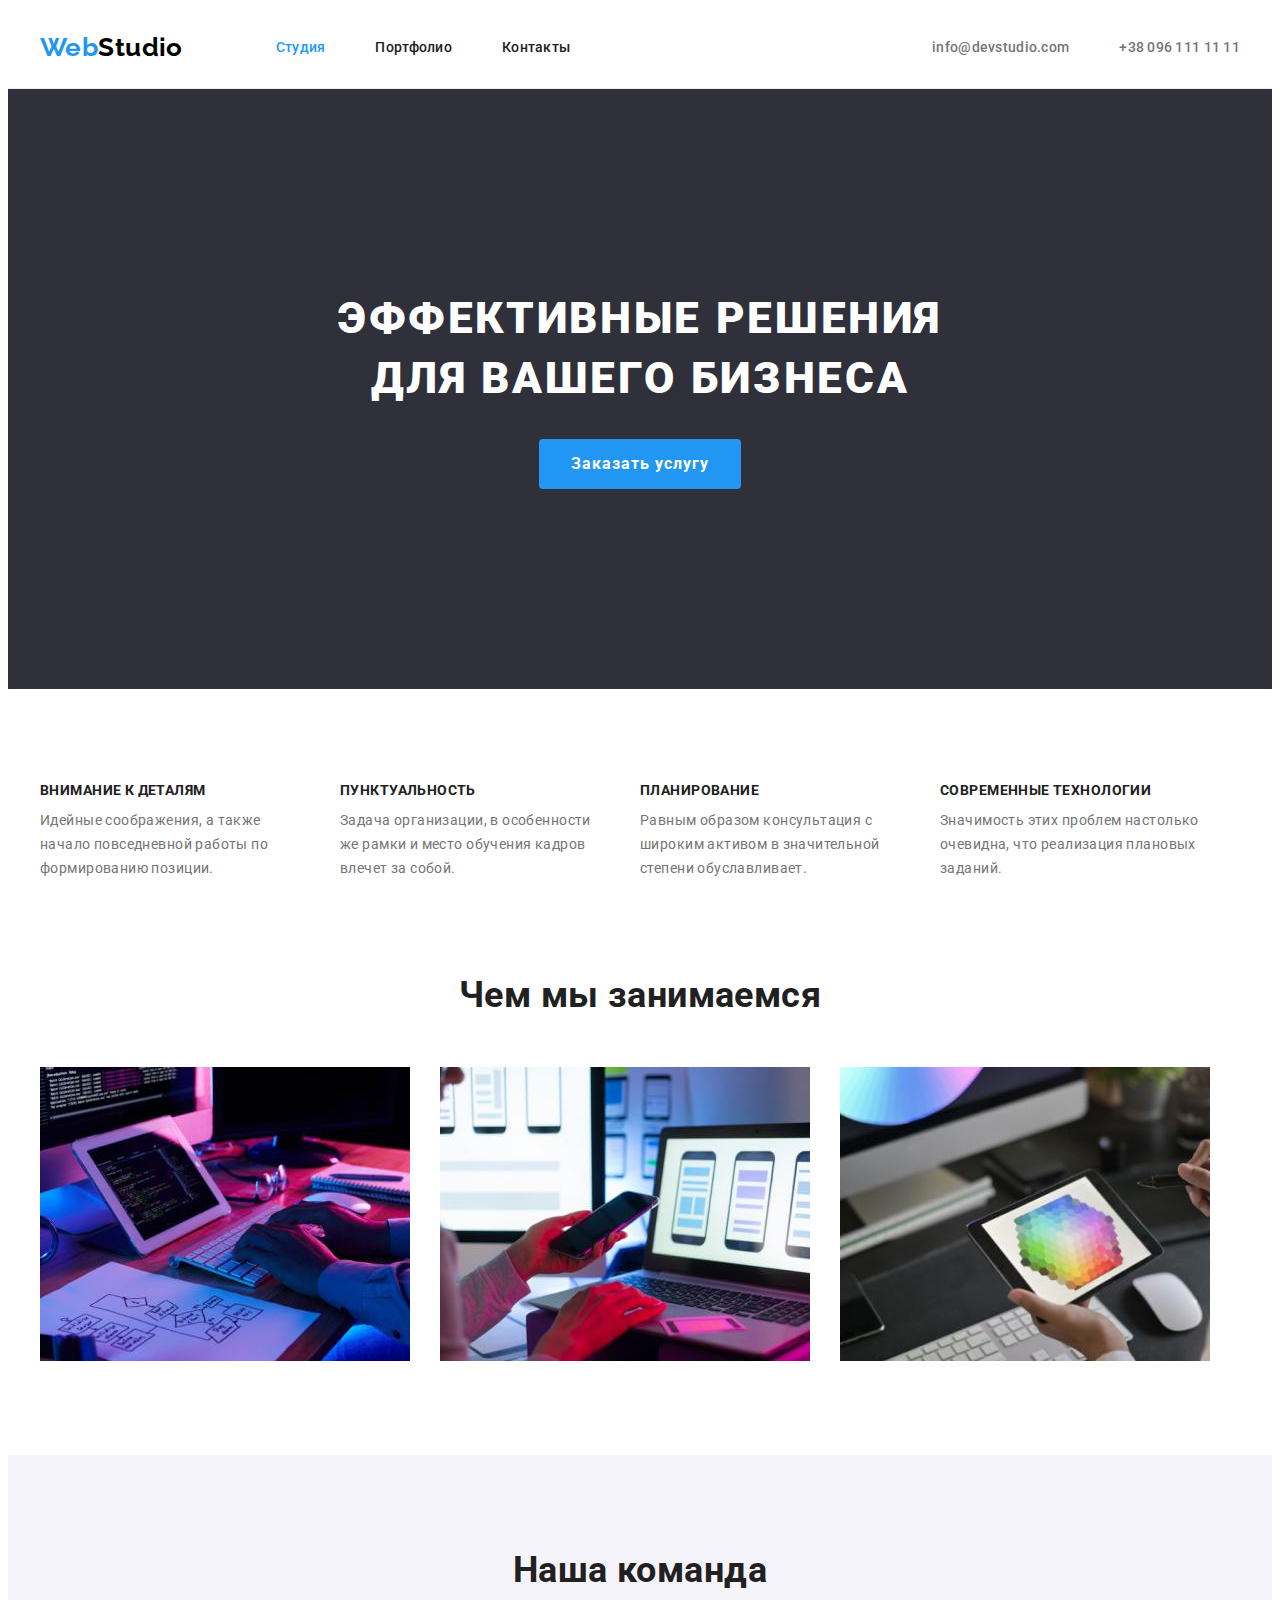
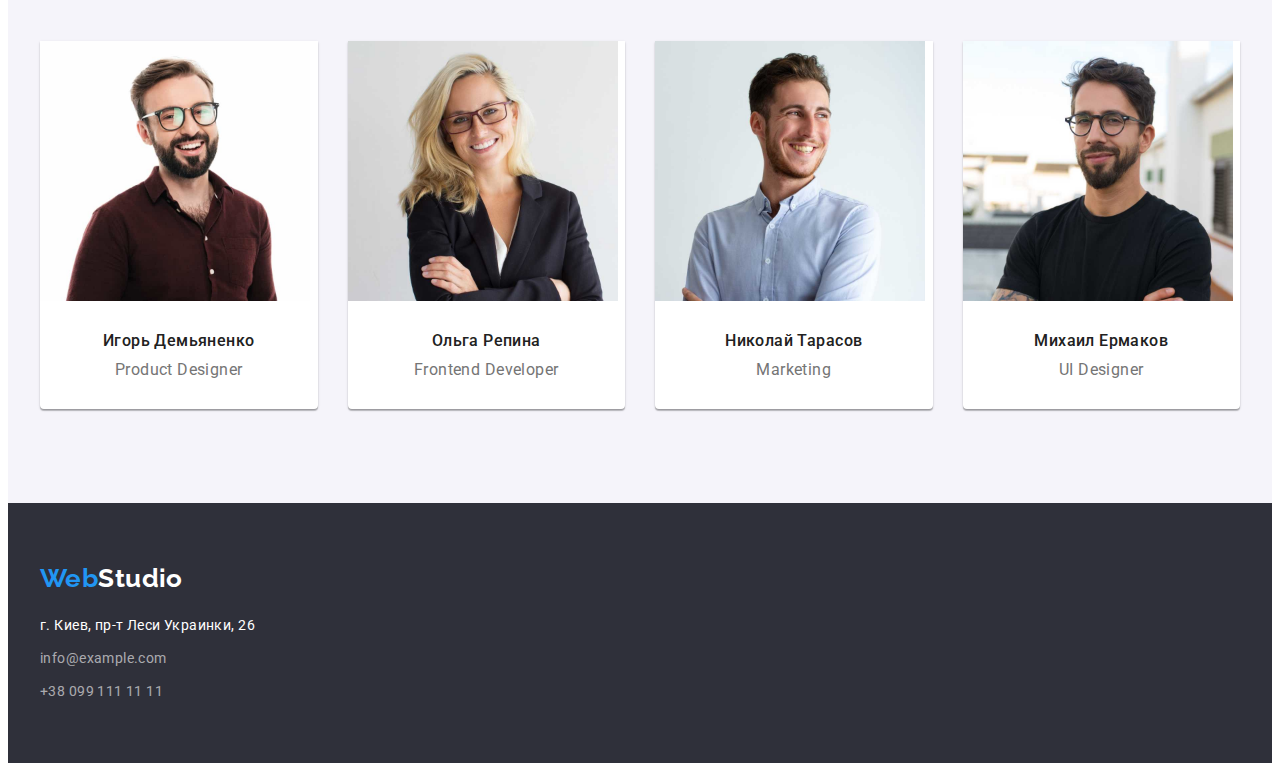
==== commit 842f667c: "Невелика доробка" ====
--- a/index.html
+++ b/index.html
@@ -114,60 +114,46 @@
 					<h2 class="title team-title">Наша команда</h2>
 					<ul class="list team-list">
 						<li class="team-item">
-							<div class="team-container">
-								<img
-									src="./images/igor-dem.jpg"
-									alt="фото Игорь Демьяненко"
-									class="img-team"
-									width="270"
-									height="260"
-								/>
-								<div class="team-content">
-									<h3 class="title name">Игорь Демьяненко</h3>
-									<p lang="en" class="profession">Product Designer</p>
-								</div>
+							<img src="./images/igor-dem.jpg" alt="фото Игорь Демьяненко" class="img-team" width="270" height="260" />
+							<div class="team-content">
+								<h3 class="title name">Игорь Демьяненко</h3>
+								<p lang="en" class="profession">Product Designer</p>
 							</div>
 						</li>
 
 						<li class="team-item">
-							<div class="team-container">
-								<img src="./images/olga-rep.jpg" alt="фото Ольга Репина" class="img-team" width="270" height="260" />
-								<div class="team-content">
-									<h3 class="title name">Ольга Репина</h3>
-									<p lang="en" class="profession">Frontend Developer</p>
-								</div>
+							<img src="./images/olga-rep.jpg" alt="фото Ольга Репина" class="img-team" width="270" height="260" />
+							<div class="team-content">
+								<h3 class="title name">Ольга Репина</h3>
+								<p lang="en" class="profession">Frontend Developer</p>
 							</div>
 						</li>
 
 						<li class="team-item">
-							<div class="team-container">
-								<img
-									src="./images/nikolay-tarasov.jpg"
-									alt="фото Николай Тарасов"
-									class="img-team"
-									width="270"
-									height="260"
-								/>
-								<div class="team-content">
-									<h3 class="title name">Николай Тарасов</h3>
-									<p lang="en" class="profession">Marketing</p>
-								</div>
+							<img
+								src="./images/nikolay-tarasov.jpg"
+								alt="фото Николай Тарасов"
+								class="img-team"
+								width="270"
+								height="260"
+							/>
+							<div class="team-content">
+								<h3 class="title name">Николай Тарасов</h3>
+								<p lang="en" class="profession">Marketing</p>
 							</div>
 						</li>
 
 						<li class="team-item">
-							<div class="team-container">
-								<img
-									src="./images/mikhail-ermakov.jpg"
-									alt="фото Михаил Ермаков"
-									class="img-team"
-									width="270"
-									height="260"
-								/>
-								<div class="team-content">
-									<h3 class="title name">Михаил Ермаков</h3>
-									<p lang="en" class="profession">UI Designer</p>
-								</div>
+							<img
+								src="./images/mikhail-ermakov.jpg"
+								alt="фото Михаил Ермаков"
+								class="img-team"
+								width="270"
+								height="260"
+							/>
+							<div class="team-content">
+								<h3 class="title name">Михаил Ермаков</h3>
+								<p lang="en" class="profession">UI Designer</p>
 							</div>
 						</li>
 					</ul>
--- a/css/styles.css
+++ b/css/styles.css
@@ -182,6 +182,9 @@
 .features-page {
 	padding-bottom: 0;
 }
+.feature-box {
+	max-width: 270px;
+}
 
 .features-page .title {
 	font-size: 14px;
@@ -243,13 +246,14 @@
 .team-content {
 	padding: 30px 59px;
 }
-.team-container {
+
+.team-item {
 	background-color: #ffffff;
 	border-radius: 0px 0px 4px 4px;
 	box-shadow: 0px 1px 3px rgba(0, 0, 0, 0.12), 0px 1px 1px rgba(0, 0, 0, 0.14), 0px 2px 1px rgba(0, 0, 0, 0.2);
 }
-.team-container:hover,
-.team-container:focus {
+.team-item:hover,
+.team-item:focus {
 	box-shadow: 0px 4px 4px rgba(0, 0, 0, 0.25);
 }
 
@@ -257,6 +261,7 @@
 .footer {
 	background-color: #2f303a;
 	padding-top: 60px;
+	padding-bottom: 60px;
 }
 
 .footer-logo {
@@ -275,10 +280,6 @@
 	font-size: 14px;
 	line-height: 1.71;
 	margin-bottom: 9px;
-}
-
-.list-address {
-	padding-bottom: 60px;
 }
 
 .link-address {
@@ -295,7 +296,7 @@
 
 /* -----------------PORTFOLIO---------------*/
 .filter {
-	padding-bottom: 54px;
+	margin-bottom: 54px;
 	display: flex;
 	justify-content: center;
 	gap: 8px;
@@ -336,6 +337,9 @@
 
 .filter-text-container {
 	padding: 20px 24px;
+	border-bottom: 1px solid #eeeeee;
+	border-right: 1px solid #eeeeee;
+	border-left: 1px solid #eeeeee;
 }
 .projects-list {
 	display: flex;
@@ -346,9 +350,4 @@
 	flex-basis: calc(100% / 3);
 	max-width: 370px;
 	max-height: 404px;
-	border: 1px solid #eeeeee;
-}
-.portfolio-container {
-	padding-top: 94px;
-	padding-bottom: 94px;
-}
+}
